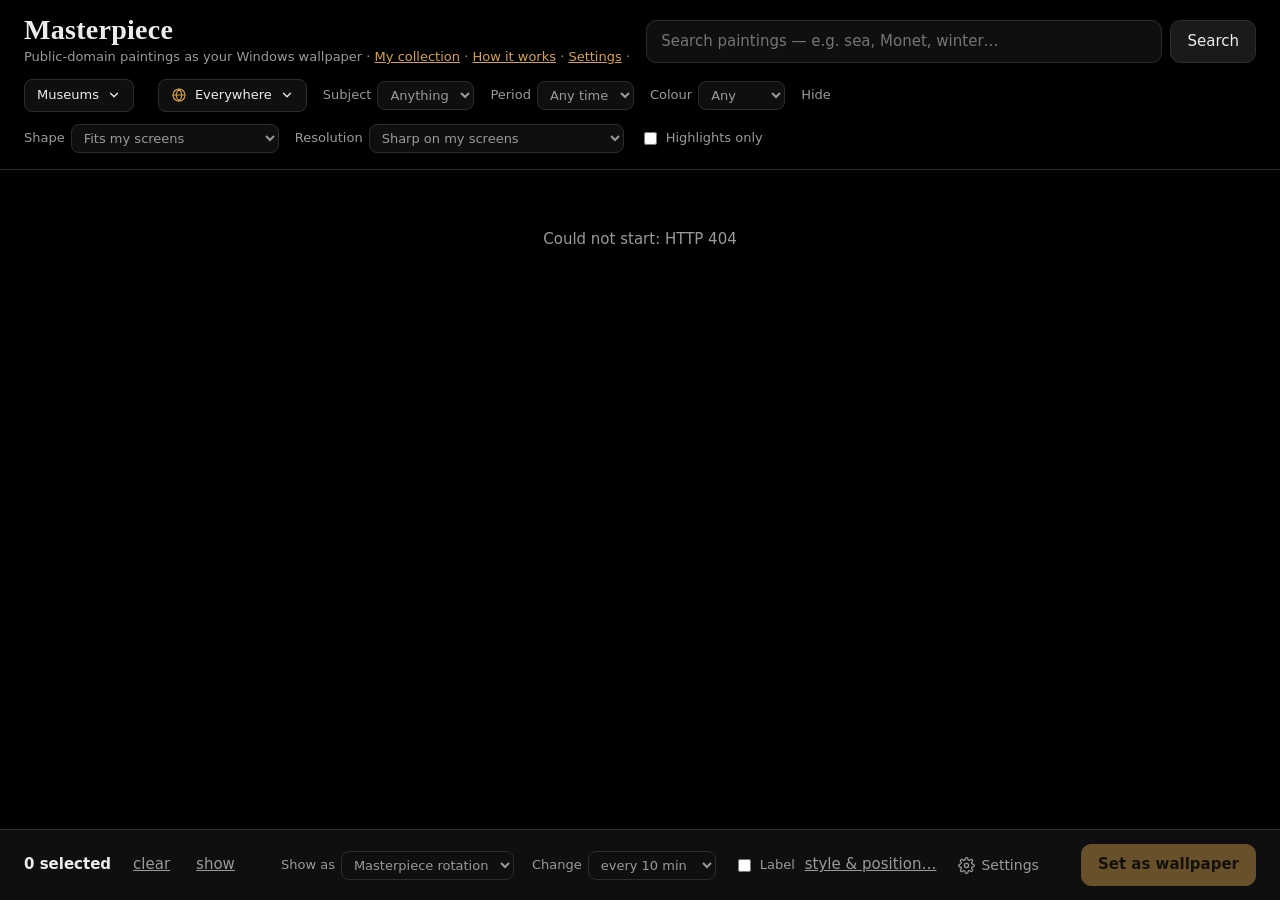
==== masterpiece/web/index.html @ 304f396a "Settings page, lock screen, storage, what's new + automatic updates, NGA and Yale" ====
<!doctype html>
<html lang="en">
<head>
  <meta charset="utf-8">
  <meta name="viewport" content="width=device-width, initial-scale=1">
  <title>Masterpiece</title>
  <link rel="stylesheet" href="styles.css">
</head>
<body>
  <header class="top">
    <div class="brand">
      <h1>Masterpiece</h1>
      <p>Public-domain paintings as your Windows wallpaper · <a href="collection.html" id="collLink">My collection</a>
        · <a href="guide.html">How it works</a> · <a href="settings.html">Settings</a>
        · <button type="button" class="link ver" id="verBtn" title="Check for updates"></button></p>
    </div>

    <form id="search" class="search" autocomplete="off">
      <input id="q" type="search" placeholder="Search paintings — e.g. sea, Monet, winter…" aria-label="Search">
      <button type="submit">Search</button>
    </form>

    <div class="filters">
      <details class="dropdown" id="sourcesDd">
        <summary><span id="sourcesSummary">Museums</span>
          <svg viewBox="0 0 24 24" aria-hidden="true"><path d="M6 9l6 6 6-6"/></svg></summary>
        <div class="menu">
          <div class="menu-actions">
            <button type="button" class="link" id="srcAll">All</button>
            <button type="button" class="link" id="srcNone">None</button>
          </div>
          <div id="sources" role="group" aria-label="Museums"></div>
        </div>
      </details>
      <div class="group">
        <select id="region" hidden aria-hidden="true"><option value="">Everywhere</option></select>
        <details class="dropdown" id="regionDd">
          <summary title="Choose a region on the map">
            <svg class="globe" viewBox="0 0 24 24" aria-hidden="true">
              <circle cx="12" cy="12" r="9"/><path d="M3 12h18M12 3c2.8 2.6 4.2 5.6 4.2 9s-1.4 6.4-4.2 9c-2.8-2.6-4.2-5.6-4.2-9S9.2 5.6 12 3z"/>
            </svg>
            <span id="regionSummary">Everywhere</span>
            <svg viewBox="0 0 24 24" aria-hidden="true"><path d="M6 9l6 6 6-6"/></svg></summary>
          <div class="menu map-menu">
            <div class="map-wrap">
              <svg id="worldMap" viewBox="0 0 1000 420" role="img" aria-label="World map of regions"></svg>
              <div class="map-tip" id="mapTip" hidden></div>
            </div>
            <div class="region-list" id="regionList" role="group" aria-label="Regions"></div>
          </div>
        </details>
        <label>Subject <select id="subject"><option value="">Anything</option></select></label>        <label>Period <select id="period"><option value="">Any time</option></select></label>
        <label title="Only the Art Institute of Chicago supports colour search">Colour
          <select id="color">
            <option value="">Any</option>
            <option value="red">Red</option>
            <option value="orange">Orange</option>
            <option value="yellow">Yellow</option>
            <option value="green">Green</option>
            <option value="blue">Blue</option>
            <option value="purple">Purple</option>
          </select>
        </label>
        <span class="hide-group" id="hide" aria-label="Hide"><span class="lbl">Hide</span></span>
      </div>
    </div>
    <div class="filters">
      <div class="group">
        <label>Shape
          <select id="orientation">
            <option value="screens">Fits my screens</option>
            <option value="span" id="optSpan">Spans all my screens</option>
            <option value="any">Any shape</option>
            <option value="landscape">Landscape</option>
            <option value="portrait">Portrait</option>
            <option value="widescreen">≈ 16:9 widescreen</option>
            <option value="panorama">Panorama (2:1 and wider)</option>
          </select>
        </label>
        <label title="Width of the downloadable image in pixels">Resolution
          <select id="minWidth">
            <option value="sharp" id="optSharp">Sharp on my screens</option>
            <option value="0">Any size</option>
            <option value="1280">≥ 1280 px wide · HD (720p)</option>
            <option value="1920">≥ 1920 px wide · Full HD (1080p)</option>
            <option value="2560">≥ 2560 px wide · QHD (1440p)</option>
            <option value="3840">≥ 3840 px wide · 4K UHD</option>
          </select>
        </label>
        <label class="check"><input type="checkbox" id="topOnly"> Highlights only</label>
      </div>
      <p class="screens" id="screenInfo"></p>
    </div>
  </header>

  <main>
    <div id="whatsNew" class="update-bar whats-new" role="status" hidden>
      <div><b id="whatsNewTitle"></b><div class="notes" id="whatsNewNotes"></div></div>
      <span class="update-actions">
        <button type="button" class="link" id="whatsNewPage" hidden>Release page</button>
        <button type="button" class="primary" id="whatsNewOk">Got it</button>
      </span>
    </div>
    <div id="updateBar" class="update-bar" role="status" hidden>
      <span id="updateText"></span>
      <span class="update-actions">
        <button type="button" class="primary" id="updateInstall">Install now</button>
        <button type="button" class="link" id="updateNotes">What's new</button>
        <button type="button" class="link" id="updateLater">Later</button>
      </span>
      <div class="progress" id="updateBarProgress" hidden><span id="updateProgress"></span></div>
    </div>
    <div id="notice" class="notice" hidden></div>
    <p id="regionNote" class="region-note" hidden></p>
    <div id="grid" class="grid"></div>
    <div class="more">
      <p id="status"></p>
      <button id="loadMore" hidden>Load more</button>
    </div>
  </main>

  <footer class="tray" id="tray">
    <div class="tray-info">
      <strong id="selCount">0 selected</strong>
      <button id="clearSel" class="link">clear</button>
      <button id="showSel" class="link">show</button>
      <span id="rotStatus" class="rot" hidden></span>
      <button id="rotNext" class="link" hidden>next painting</button>
      <button id="restoreBtn" class="restore" hidden title="Stop Masterpiece and put back the wallpaper you had before">
        <svg viewBox="0 0 24 24" aria-hidden="true"><path d="M4 12a8 8 0 1 0 2.4-5.7M4 4v4h4"/></svg>
        Restore my wallpaper</button>
    </div>
    <div class="tray-opts">
      <label title="See “How it works” for the differences">Show as
        <select id="mode">
          <option value="rotate">Masterpiece rotation</option>
          <option value="slideshow">Windows slideshow</option>
          <option value="once">Just once</option>
        </select>
      </label>
      <label id="intervalWrap">Change
        <select id="interval">
          <option value="10">every 10 min</option>
          <option value="30">every 30 min</option>
          <option value="60">every hour</option>
          <option value="180">every 3 hours</option>
          <option value="1440">once a day</option>
          <option value="custom">custom…</option>
        </select>
      </label>
      <span id="customWrap" class="custom-interval" hidden>
        <input id="customN" type="number" min="1" max="999" step="1" value="2" aria-label="Interval">
        <select id="customUnit" aria-label="Unit">
          <option value="1">minutes</option>
          <option value="60">hours</option>
          <option value="1440">days</option>
        </select>
      </span>
      <span class="label-opt">
        <label class="check"><input type="checkbox" id="label"> Label</label>
        <button type="button" class="link" id="labelPosBtn">style &amp; position…</button>
      </span>
      <a href="settings.html" class="settings-link" title="Screens, time of day, lock screen, start-up, updates, storage">
        <svg viewBox="0 0 24 24" aria-hidden="true"><circle cx="12" cy="12" r="3"/><path d="M19.4 15a1.7 1.7 0 0 0 .3 1.8l.1.1a2 2 0 1 1-2.8 2.8l-.1-.1a1.7 1.7 0 0 0-1.8-.3 1.7 1.7 0 0 0-1 1.5V21a2 2 0 1 1-4 0v-.1a1.7 1.7 0 0 0-1.1-1.5 1.7 1.7 0 0 0-1.8.3l-.1.1a2 2 0 1 1-2.8-2.8l.1-.1a1.7 1.7 0 0 0 .3-1.8 1.7 1.7 0 0 0-1.5-1H3a2 2 0 1 1 0-4h.1a1.7 1.7 0 0 0 1.5-1.1 1.7 1.7 0 0 0-.3-1.8l-.1-.1a2 2 0 1 1 2.8-2.8l.1.1a1.7 1.7 0 0 0 1.8.3H9a1.7 1.7 0 0 0 1-1.5V3a2 2 0 1 1 4 0v.1a1.7 1.7 0 0 0 1 1.5 1.7 1.7 0 0 0 1.8-.3l.1-.1a2 2 0 1 1 2.8 2.8l-.1.1a1.7 1.7 0 0 0-.3 1.8V9a1.7 1.7 0 0 0 1.5 1H21a2 2 0 1 1 0 4h-.1a1.7 1.7 0 0 0-1.5 1z"/></svg>
        Settings</a>
    </div>
    <button id="apply" class="primary" disabled>Set as wallpaper</button>
  </footer>

  <dialog id="lightbox">
    <button class="icon-btn close" id="lbClose" aria-label="Close">
      <svg viewBox="0 0 24 24" aria-hidden="true"><path d="M6 6l12 12M18 6L6 18"/></svg>
    </button>
    <button class="icon-btn nav prev" id="lbPrev" aria-label="Previous">
      <svg viewBox="0 0 24 24" aria-hidden="true"><path d="M15 5l-7 7 7 7"/></svg>
    </button>
    <figure>
      <div class="stage">
        <img id="lbImg" alt="">
        <div class="progress" id="lbBar" aria-hidden="true"><span id="lbProgress"></span></div>
      </div>
      <figcaption>
        <h2 id="lbTitle"></h2>
        <p id="lbMeta"></p>
        <p class="actions">
          <button id="lbSelect" class="primary"></button>
          <a id="lbLink" target="_blank" rel="noopener">View on museum site ↗</a>
        </p>
      </figcaption>
    </figure>
    <button class="icon-btn nav next" id="lbNext" aria-label="Next">
      <svg viewBox="0 0 24 24" aria-hidden="true"><path d="M9 5l7 7-7 7"/></svg>
    </button>
  </dialog>

  <dialog id="labelDlg" class="label-dlg">
    <h2>Label style &amp; position</h2>
    <p class="hint">Pick a look, then drag the label on any screen. The same style and spot are used on every screen.</p>
    <div class="label-styles" id="labelStyles">
      <div class="seg-group"><span class="lbl">Look</span>
        <span class="seg" data-key="look">
          <button type="button" data-v="dark">Dark</button>
          <button type="button" data-v="light">Light</button>
          <button type="button" data-v="plaque">Museum plaque</button>
          <button type="button" data-v="shadow">Shadow</button>
          <button type="button" data-v="subtle">Subtle</button>
        </span>
      </div>
      <div class="seg-group"><span class="lbl">Text</span>
        <span class="seg" data-key="text">
          <button type="button" data-v="full">Title — Artist · Museum</button>
          <button type="button" data-v="two">Two lines</button>
          <button type="button" data-v="artist">Title — Artist</button>
          <button type="button" data-v="title">Title only</button>
        </span>
      </div>
      <div class="seg-group"><span class="lbl">Font</span>
        <span class="seg" data-key="font">
          <button type="button" data-v="sans">Sans</button>
          <button type="button" data-v="serif" class="serif">Serif</button>
        </span>
        <span class="lbl">Size</span>
        <span class="seg" data-key="size">
          <button type="button" data-v="s">S</button>
          <button type="button" data-v="m">M</button>
          <button type="button" data-v="l">L</button>
        </span>
      </div>
    </div>
    <div class="screens-stage" id="labelStage"></div>
    <div class="dlg-actions">
      <span class="presets">
        <button type="button" class="link" data-pos="0.5,0.93">bottom centre</button>
        <button type="button" class="link" data-pos="0.5,0.5">centre</button>
        <button type="button" class="link" data-pos="0.86,0.93">bottom right</button>
        <button type="button" class="link" data-pos="0.5,0.07">top centre</button>
      </span>
      <button type="button" class="primary" id="labelDone">Done</button>
    </div>
  </dialog>

  <div id="toast" class="toast" role="status" hidden></div>

  <script src="app.js"></script>
</body>
</html>
---- masterpiece/web/styles.css ----
:root {
  --bg: #000000;
  --panel: #0f0f0f;
  --panel-2: #1a1a1a;
  --line: #2c2c2c;
  --text: #ececec;
  --muted: #9a9a9a;
  --accent: #d4a24c;
  --accent-ink: #1b1306;
  --danger: #e07b6a;
  --radius: 10px;
  --serif: "Iowan Old Style", "Palatino Linotype", Palatino, Georgia, serif;
  --sans: "Segoe UI", system-ui, -apple-system, sans-serif;
}

* { box-sizing: border-box; }
[hidden] { display: none !important; }   /* never let a display rule override `hidden` */
html, body { margin: 0; }
body {
  background: var(--bg);
  color: var(--text);
  font: 15px/1.45 var(--sans);
  padding-bottom: 96px;
}
button, input, select { font: inherit; color: inherit; }

/* ---------- header */
.top {
  position: sticky; top: 0; z-index: 5;
  display: grid; gap: 12px;
  grid-template-columns: auto 1fr;
  align-items: center;
  padding: 16px 24px;
  background: color-mix(in srgb, var(--bg) 92%, transparent);
  backdrop-filter: blur(8px);
  border-bottom: 1px solid var(--line);
}
.brand h1 { font: 600 28px/1 var(--serif); margin: 0; letter-spacing: .01em; }
.brand p { margin: 4px 0 0; color: var(--muted); font-size: 13px; }
.brand a { color: var(--accent); }
.rot { color: var(--muted); font-size: 13px; }
.rot b { color: var(--text); font-weight: 600; }
.region-note { margin: -4px 0 14px; color: var(--muted); font-size: 13px; }
.custom-interval { display: inline-flex; gap: 6px; align-items: center; }
.custom-interval input { width: 64px; }
.label-opt { display: inline-flex; gap: 6px; align-items: center; }
button.restore {
  display: inline-flex; align-items: center; gap: 6px; padding: 6px 12px; font-size: 13px;
  border-color: color-mix(in srgb, var(--danger) 55%, var(--line)); color: var(--text);
}
button.restore:hover { border-color: var(--danger); }
button.restore svg { width: 15px; height: 15px; fill: none; stroke: currentColor; stroke-width: 2.2;
  stroke-linecap: round; stroke-linejoin: round; }

/* ---------- label position dialog */
dialog.label-dlg {
  width: min(760px, 94vw); padding: 22px 24px 20px;
  border: 1px solid var(--line); border-radius: 14px; background: var(--panel); color: var(--text);
}
.label-dlg h2 { margin: 0 0 4px; font: 600 22px/1.2 var(--serif); }
.label-dlg .hint { margin: 0 0 16px; color: var(--muted); font-size: 14px; }
.screens-stage { position: relative; margin: 0 auto 16px; touch-action: none; user-select: none; }
.screen {
  position: absolute; overflow: hidden; border-radius: 6px; cursor: crosshair;
  background: #0a0a0a center / cover no-repeat;
  box-shadow: 0 0 0 2px #262626, 0 8px 24px rgba(0,0,0,.45);
}
.screen .dim { position: absolute; left: 6px; top: 4px; font-size: 10px; color: rgba(255,255,255,.7);
  text-shadow: 0 1px 2px #000; pointer-events: none; }
.screen .guide { position: absolute; top: 0; bottom: 0; left: 50%; width: 1px;
  background: rgba(212,162,76,.8); opacity: 0; transition: opacity .15s; pointer-events: none; }
.screen.snap .guide { opacity: 1; }
.chip-label {
  position: absolute; transform: translate(-50%, -50%); white-space: nowrap; cursor: grab;
  padding: .35em .6em; border-radius: .45em; background: rgba(0,0,0,.55); color: #fff;
  box-shadow: 0 0 0 1px rgba(212,162,76,.0); transition: box-shadow .15s;
  max-width: 60%; line-height: 1.2; font-family: var(--sans);
}
.chip-label span { display: block; overflow: hidden; text-overflow: ellipsis; }
.chip-label.two .l1 { font-size: 1.08em; font-weight: 600; }
.chip-label.two .l2 { font-size: .84em; margin-top: .2em; opacity: .8; }
.chip-label.font-serif { font-family: Georgia, "Palatino Linotype", serif; }
.chip-label.font-serif.two .l1 { font-weight: 400; font-style: italic; }
.chip-label.look-light { background: rgba(250,248,244,.8); color: #161412; }
.chip-label.look-plaque { background: #f0eadd; color: #221c14; border-radius: .16em; padding: .6em .9em;
  border: max(1px, .07em) solid #b0a080; box-shadow: .12em .12em .5em rgba(0,0,0,.45); }
.chip-label.look-shadow, .chip-label.look-subtle { background: none; padding: 0; text-shadow: 0 .07em .3em rgba(0,0,0,.75); }
.chip-label.look-subtle { color: rgba(255,255,255,.6); text-shadow: 0 .07em .3em rgba(0,0,0,.45); }
.screens-stage.dragging .chip-label { cursor: grabbing; box-shadow: 0 0 0 1px var(--accent), 0 0 12px rgba(212,162,76,.5); }
.label-styles { display: grid; gap: 8px; margin: 0 0 16px; }
.seg-group { display: flex; align-items: center; gap: 8px 10px; flex-wrap: wrap; font-size: 13px; }
.seg-group .lbl { color: var(--muted); min-width: 34px; }
.seg { display: inline-flex; flex-wrap: wrap; border: 1px solid var(--line); border-radius: 8px; overflow: hidden; }
.seg button { border: 0; border-radius: 0; padding: 5px 11px; background: transparent; color: var(--text);
  font-size: 13px; cursor: pointer; }
.seg button + button { border-left: 1px solid var(--line); }
.seg button:hover { background: var(--panel-2); }
.seg button.on { background: var(--accent); color: var(--accent-ink); }
.seg button.serif { font-family: Georgia, serif; }
.dlg-actions { display: flex; justify-content: space-between; align-items: center; gap: 12px; flex-wrap: wrap; }
.presets { display: flex; gap: 10px; flex-wrap: wrap; font-size: 13px; }

.search { display: flex; gap: 8px; max-width: 640px; justify-self: end; width: 100%; }
.search input {
  flex: 1; min-width: 0;
  padding: 10px 14px; border-radius: var(--radius);
  background: var(--panel); border: 1px solid var(--line);
}
.search input:focus, select:focus, input:focus { outline: 2px solid var(--accent); outline-offset: 1px; }

button {
  cursor: pointer; border-radius: var(--radius);
  padding: 9px 16px; border: 1px solid var(--line); background: var(--panel-2);
}
button:hover { border-color: var(--muted); }
button.primary { background: var(--accent); color: var(--accent-ink); border-color: var(--accent); font-weight: 600; }
button.primary:disabled { opacity: .45; cursor: not-allowed; }
button.link { background: none; border: 0; padding: 0 4px; color: var(--muted); text-decoration: underline; }

.filters { grid-column: 1 / -1; display: flex; flex-wrap: wrap; gap: 10px 24px; align-items: center; }
.group { display: flex; flex-wrap: wrap; gap: 8px 16px; align-items: center; }
label { display: inline-flex; gap: 6px; align-items: center; color: var(--muted); font-size: 13px; }
select, input[type=number] {
  background: var(--panel); border: 1px solid var(--line); border-radius: 8px; padding: 5px 8px;
}
input[type=number] { width: 72px; }
.check input { accent-color: var(--accent); }

/* ---------- museum dropdown */
.dropdown { position: relative; }
.dropdown summary {
  list-style: none; cursor: pointer; user-select: none;
  display: inline-flex; align-items: center; gap: 8px;
  padding: 6px 12px; border-radius: 8px; font-size: 13px;
  background: var(--panel); border: 1px solid var(--line);
}
.dropdown summary::-webkit-details-marker { display: none; }
.dropdown summary:hover, .dropdown[open] summary { border-color: var(--muted); }
.dropdown summary svg { width: 14px; height: 14px; fill: none; stroke: currentColor; stroke-width: 2.2;
  stroke-linecap: round; stroke-linejoin: round; transition: transform .15s; }
.dropdown[open] summary svg { transform: rotate(180deg); }
.dropdown .menu {
  position: absolute; z-index: 20; top: calc(100% + 6px); left: 0; width: max-content; min-width: 260px;
  max-width: calc(100vw - 32px);
  max-height: 60vh; overflow: auto; padding: 8px;
  background: var(--panel); border: 1px solid var(--line); border-radius: var(--radius);
  box-shadow: 0 12px 32px rgba(0,0,0,.5);
}
.menu-actions { display: flex; gap: 8px; padding: 2px 6px 8px; border-bottom: 1px solid var(--line); margin-bottom: 6px; }
.menu label.row {
  display: flex; align-items: center; gap: 10px; width: 100%;
  padding: 7px 8px; border-radius: 6px; color: var(--text); font-size: 14px; cursor: pointer;
  white-space: nowrap;
}
.menu label.row small { padding-left: 16px; }
.menu label.row .name { display: grid; }
.menu label.row .name em { font-style: normal; font-size: 11px; color: var(--muted); }
.menu label.row:hover { background: var(--panel-2); }
.menu label.row input { accent-color: var(--accent); width: 16px; height: 16px; }
.menu label.row small { margin-left: auto; color: var(--muted); font-size: 11px; white-space: nowrap; }

/* ---------- region map */
.dropdown summary svg.globe { width: 16px; height: 16px; stroke-width: 1.7; color: var(--accent); }
.dropdown[open] summary svg.globe { transform: none; }
.map-menu { width: min(560px, calc(100vw - 32px)); padding: 12px; }
.map-wrap { position: relative; border-radius: 8px; overflow: hidden;
  background: radial-gradient(ellipse at 50% 40%, #1d2a33 0%, #131a20 70%); }
#worldMap { display: block; width: 100%; height: auto; }
#worldMap .grid { stroke: rgba(255,255,255,.06); stroke-width: 1; fill: none; }
#worldMap .land { fill: #3a3a3a; stroke: #262626; stroke-width: 1.2; stroke-linejoin: round; }
#worldMap .region { cursor: pointer; transition: fill .18s ease, filter .18s ease; }
#worldMap .region .land { fill: #6a6a6a; }
#worldMap .region:hover .land, #worldMap .region:focus-visible .land { fill: #a88a52; }
#worldMap .region.on .land { fill: var(--accent); }
#worldMap .region.on { filter: drop-shadow(0 0 6px rgba(212,162,76,.55)); }
#worldMap .region:focus { outline: none; }
#worldMap .off .land { fill: #2a2a2a; }
#worldMap .name { font: 600 15px var(--sans); fill: rgba(255,255,255,.85); pointer-events: none;
  paint-order: stroke; stroke: rgba(0,0,0,.55); stroke-width: 3px; text-anchor: middle; }
.map-tip { position: absolute; padding: 4px 9px; border-radius: 6px; font-size: 12px; pointer-events: none;
  background: rgba(10,10,10,.92); border: 1px solid var(--line); white-space: nowrap; transform: translate(-50%, -130%); }
.region-list { display: flex; flex-wrap: wrap; gap: 6px; margin-top: 10px; }
.region-list button { padding: 5px 11px; font-size: 13px; border-radius: 999px; }
.region-list button[aria-pressed="true"] { background: var(--accent); color: var(--accent-ink); border-color: var(--accent); }

.hide-group { display: inline-flex; flex-wrap: wrap; gap: 4px 12px; align-items: center; }
.hide-group .lbl { color: var(--muted); font-size: 13px; }
.screens { margin: 0; color: var(--muted); font-size: 12px; }
.screens b { color: var(--text); font-weight: 600; }

.chip {
  display: inline-flex; align-items: center; gap: 6px;
  padding: 5px 12px; border-radius: 999px; font-size: 13px;
  border: 1px solid var(--line); background: var(--panel); color: var(--muted);
}
.chip[aria-pressed="true"] { background: var(--panel-2); color: var(--text); border-color: var(--accent); }
.chip .dot { width: 8px; height: 8px; border-radius: 50%; background: var(--line); }
.chip[aria-pressed="true"] .dot { background: var(--accent); }

/* ---------- grid */
main { padding: 20px 24px; }
.grid {
  display: grid; gap: 18px;
  grid-template-columns: repeat(auto-fill, minmax(260px, 1fr));
}
.card {
  position: relative; display: flex; flex-direction: column;
  background: var(--panel); border: 1px solid var(--line); border-radius: var(--radius);
  overflow: hidden; transition: border-color .15s, transform .15s;
}
.card:hover { border-color: var(--muted); }
.card.selected { border-color: var(--accent); box-shadow: 0 0 0 1px var(--accent); }
.card .thumb {
  position: relative; overflow: hidden;
  aspect-ratio: 16 / 10; background: #0a0a0a; border: 0; padding: 0; border-radius: 0; display: block; width: 100%;
}
.card .thumb img { position: absolute; inset: 0; width: 100%; height: 100%; object-fit: cover; display: block; }
.card .body { padding: 10px 12px 12px; display: grid; gap: 2px; }
.card h3 { margin: 0; font: 600 15px/1.3 var(--serif); overflow: hidden; text-overflow: ellipsis; white-space: nowrap; }
.card .maker { color: var(--muted); font-size: 13px; overflow: hidden; text-overflow: ellipsis; white-space: nowrap; }
.card .meta { display: flex; justify-content: space-between; gap: 8px; font-size: 12px; color: var(--muted); margin-top: 6px; }
.badge {
  font-size: 11px; padding: 2px 8px; border-radius: 999px;
  background: var(--panel-2); border: 1px solid var(--line); color: var(--text); white-space: nowrap;
}
/* icon buttons: SVG centred in a fixed box, independent of font metrics */
.icon-btn {
  display: inline-grid; place-items: center;
  width: 40px; height: 40px; padding: 0; line-height: 0;
}
.icon-btn svg {
  display: block; width: 18px; height: 18px;
  fill: none; stroke: currentColor; stroke-width: 2.2; stroke-linecap: round; stroke-linejoin: round;
}

.card .pick {
  position: absolute; top: 8px; right: 8px;
  width: 32px; height: 32px; border-radius: 50%;
  background: rgba(0,0,0,.55); border: 1px solid rgba(255,255,255,.35); color: #fff;
}
.card .pick svg { width: 16px; height: 16px; }
.card .saved {
  position: absolute; top: 10px; left: 10px;
  display: inline-flex; align-items: center; gap: 4px;
  padding: 3px 9px 3px 6px; border-radius: 999px; font-size: 12px; font-weight: 600;
  background: rgba(12, 12, 12, .78); color: #9fd49a; border: 1px solid rgba(159, 212, 154, .45);
  backdrop-filter: blur(4px); pointer-events: none;
}
.card .saved svg { width: 14px; height: 14px; fill: none; stroke: currentColor; stroke-width: 2.6;
  stroke-linecap: round; stroke-linejoin: round; }
.card.selected .pick { background: var(--accent); border-color: var(--accent); color: var(--accent-ink); }

.more { text-align: center; padding: 24px 0; color: var(--muted); }
.update-bar {
  position: relative; overflow: hidden;
  display: flex; flex-wrap: wrap; gap: 10px 18px; align-items: center; justify-content: space-between;
  margin-bottom: 16px; padding: 12px 16px; border-radius: var(--radius);
  border: 1px solid var(--accent); background: color-mix(in srgb, var(--accent) 10%, var(--panel));
}
.update-bar b { color: var(--accent); }
.update-actions { display: inline-flex; gap: 14px; align-items: center; }
.update-actions button.primary { padding: 6px 14px; }
.whats-new { align-items: flex-start; }
.whats-new .notes { white-space: pre-line; margin-top: 6px; font-size: 14px; color: var(--text); max-height: 9.5em; overflow: auto; }
.settings-link { display: inline-flex; align-items: center; gap: 6px; color: var(--muted); font-size: 14px; text-decoration: none; }
.settings-link:hover { color: var(--text); }
.settings-link svg { width: 17px; height: 17px; fill: none; stroke: currentColor; stroke-width: 1.8; }
button.link.ver { font-size: inherit; padding: 0; }
button.link.ver.new { color: var(--accent); }
.notice {
  margin-bottom: 16px; padding: 10px 14px; border-radius: var(--radius);
  border: 1px solid var(--danger); color: var(--danger); background: color-mix(in srgb, var(--danger) 10%, transparent);
}

/* ---------- tray */
.tray {
  position: fixed; left: 0; right: 0; bottom: 0; z-index: 6;
  display: flex; flex-wrap: wrap; gap: 12px 24px; align-items: center; justify-content: space-between;
  padding: 14px 24px; background: var(--panel); border-top: 1px solid var(--line);
}
.tray-info, .tray-opts { display: flex; flex-wrap: wrap; gap: 8px 18px; align-items: center; }

/* ---------- lightbox */
dialog#lightbox {
  width: min(1200px, 96vw); max-height: 94vh; padding: 0;
  border: 1px solid var(--line); border-radius: 14px; background: var(--panel); color: var(--text);
}
dialog::backdrop { background: rgba(0,0,0,.8); }
dialog figure { margin: 0; display: grid; grid-template-rows: 1fr auto; max-height: 94vh; }
dialog .stage { position: relative; background: #0a0a0a; overflow: hidden; }
dialog img { width: 100%; max-height: 72vh; object-fit: contain; display: block; transition: filter .45s ease; }
dialog img.loading { filter: blur(6px) saturate(.85); }

/* high-resolution progress: a thin glowing gold line with a moving sheen */
.progress {
  position: absolute; left: 0; right: 0; bottom: 0; height: 3px;
  background: rgba(255, 255, 255, .06);
  opacity: 0; transition: opacity .5s ease .15s;
}
.progress.active { opacity: 1; transition-delay: 0s; }
.progress span {
  position: absolute; inset: 0; transform-origin: left center; transform: scaleX(0);
  background: linear-gradient(90deg, #8a6424, var(--accent) 60%, #f3d792);
  box-shadow: 0 0 12px rgba(212, 162, 76, .75), 0 0 2px rgba(243, 215, 146, .9);
  transition: transform .25s cubic-bezier(.2, .7, .2, 1);
  overflow: hidden;
}
.progress span::after {
  content: ""; position: absolute; inset: 0;
  background: linear-gradient(90deg, transparent, rgba(255, 255, 255, .7), transparent);
  width: 40%; animation: sheen 1.1s ease-in-out infinite;
}
.progress.indeterminate span { transform: scaleX(1); opacity: .55; }
@keyframes sheen { from { transform: translateX(-100%); } to { transform: translateX(350%); } }
@media (prefers-reduced-motion: reduce) {
  .progress span::after { animation: none; }
  .progress span, dialog img { transition: none; }
}
dialog figcaption { padding: 14px 20px 18px; }
dialog h2 { margin: 0; font: 600 22px/1.25 var(--serif); }
dialog #lbMeta { margin: 4px 0 12px; color: var(--muted); }
dialog .actions { display: flex; gap: 16px; align-items: center; margin: 0; }
dialog a { color: var(--accent); }
dialog .close {
  position: absolute; top: 10px; right: 10px; z-index: 2;
  background: rgba(0,0,0,.6); border-color: rgba(255,255,255,.25); color: #fff;
}
dialog .nav {
  position: absolute; top: 36vh; z-index: 2; width: 44px; height: 44px; border-radius: 50%;
  transform: translateY(-50%);
  background: rgba(0,0,0,.55); border-color: rgba(255,255,255,.25); color: #fff;
}
dialog .nav svg { width: 22px; height: 22px; }
dialog .nav:disabled { opacity: .3; cursor: default; }
dialog .prev { left: 8px; } dialog .next { right: 8px; }

.toast {
  position: fixed; bottom: 90px; left: 50%; transform: translateX(-50%); z-index: 10;
  max-width: min(640px, 92vw); padding: 12px 18px; border-radius: var(--radius);
  background: var(--panel-2); border: 1px solid var(--line); box-shadow: 0 8px 30px rgba(0,0,0,.5);
}

@media (max-width: 760px) {
  .top { grid-template-columns: 1fr; padding: 12px 16px; }
  .search { justify-self: stretch; }
  main { padding: 16px; }
  .tray { padding: 12px 16px; }
}
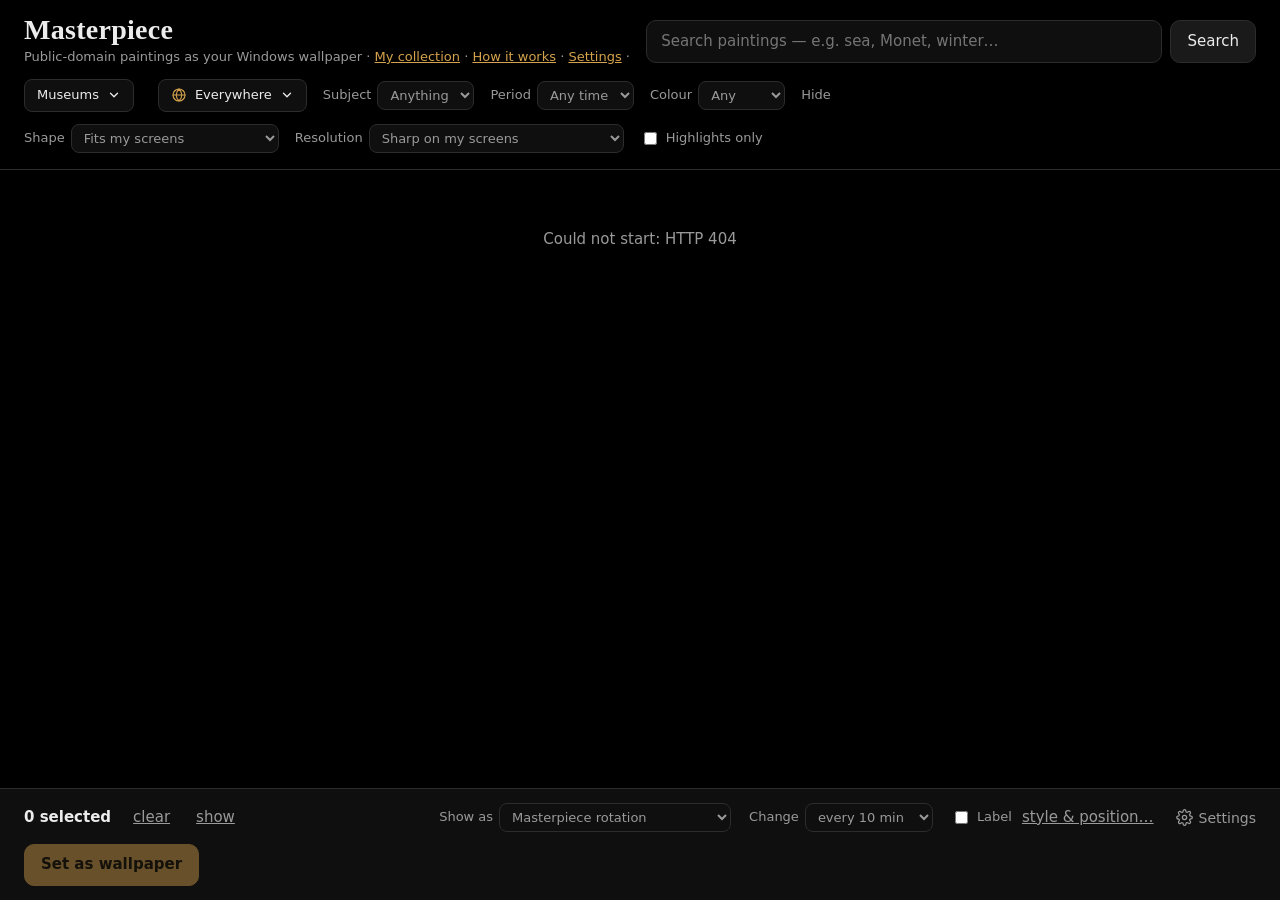
==== commit 265530f9: "Masterpiece 0.4.0: Curator, seasons, Getty Museum, problem reports - Curator mode: once a day Master" ====
--- a/masterpiece/web/index.html
+++ b/masterpiece/web/index.html
@@ -134,6 +134,7 @@
       <label title="See “How it works” for the differences">Show as
         <select id="mode">
           <option value="rotate">Masterpiece rotation</option>
+          <option value="curator">Curator: Masterpiece chooses</option>
           <option value="slideshow">Windows slideshow</option>
           <option value="once">Just once</option>
         </select>
@@ -156,6 +157,8 @@
           <option value="1440">days</option>
         </select>
       </span>
+      <span class="curator-note" id="curatorNote" hidden title="Each day the Curator adds a few new paintings that suit your taste: artists you like, your subject, the season, and now and then a surprise. Your selection is optional.">
+        Adds new paintings for you every day</span>
       <span class="label-opt">
         <label class="check"><input type="checkbox" id="label"> Label</label>
         <button type="button" class="link" id="labelPosBtn">style &amp; position…</button>
--- a/masterpiece/web/styles.css
+++ b/masterpiece/web/styles.css
@@ -262,6 +262,7 @@
 .update-actions button.primary { padding: 6px 14px; }
 .whats-new { align-items: flex-start; }
 .whats-new .notes { white-space: pre-line; margin-top: 6px; font-size: 14px; color: var(--text); max-height: 9.5em; overflow: auto; }
+.curator-note { color: var(--accent); font-size: 13px; }
 .settings-link { display: inline-flex; align-items: center; gap: 6px; color: var(--muted); font-size: 14px; text-decoration: none; }
 .settings-link:hover { color: var(--text); }
 .settings-link svg { width: 17px; height: 17px; fill: none; stroke: currentColor; stroke-width: 1.8; }
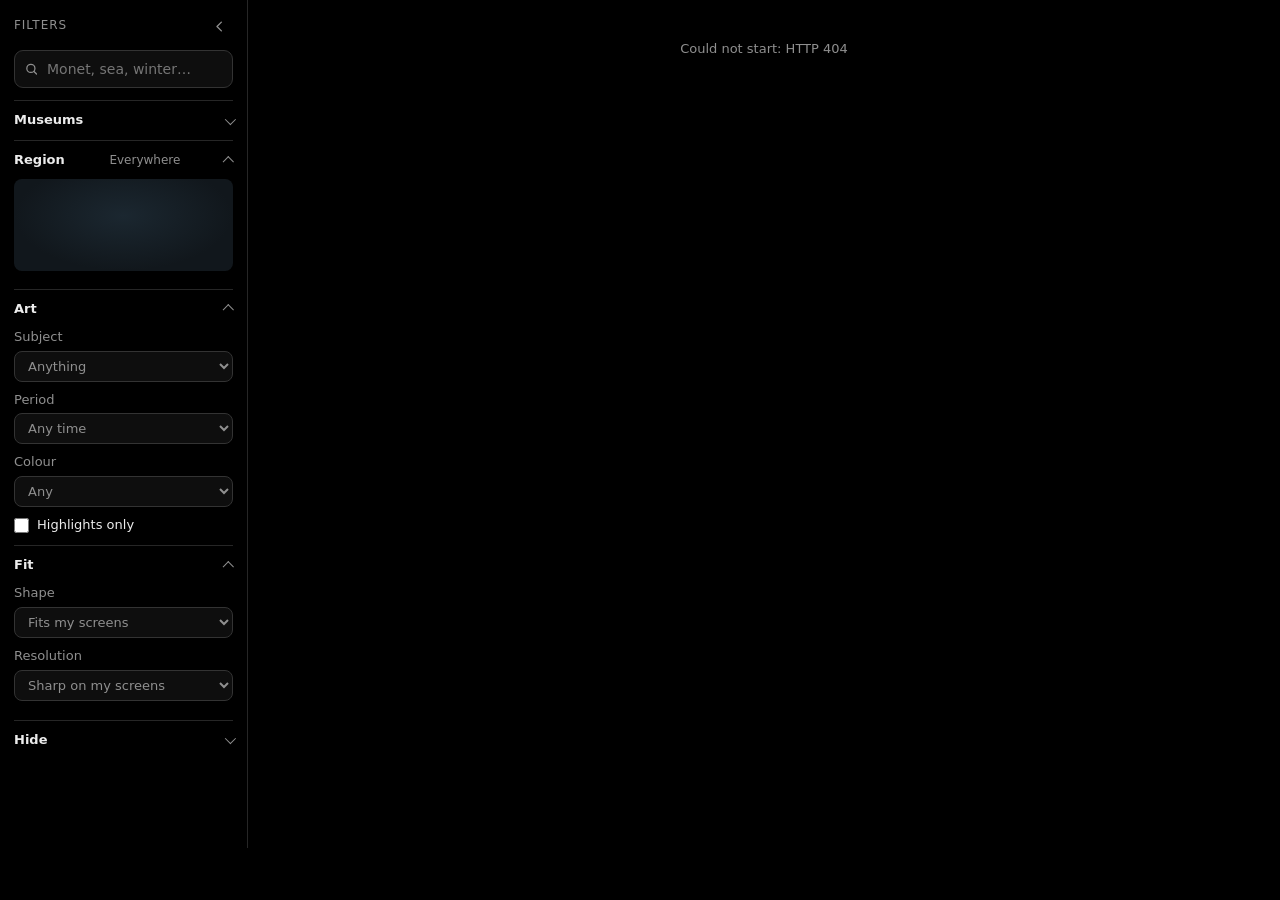
==== commit 94135047: "Masterpiece 0.4.0: UI overhaul with four tabs - Top bar with Search art, My collection, Curator and " ====
--- a/masterpiece/web/index.html
+++ b/masterpiece/web/index.html
@@ -3,70 +3,59 @@
 <head>
   <meta charset="utf-8">
   <meta name="viewport" content="width=device-width, initial-scale=1">
-  <title>Masterpiece</title>
+  <title>Search art · Masterpiece</title>
   <link rel="stylesheet" href="styles.css">
 </head>
 <body>
-  <header class="top">
-    <div class="brand">
-      <h1>Masterpiece</h1>
-      <p>Public-domain paintings as your Windows wallpaper · <a href="collection.html" id="collLink">My collection</a>
-        · <a href="guide.html">How it works</a> · <a href="settings.html">Settings</a>
-        · <button type="button" class="link ver" id="verBtn" title="Check for updates"></button></p>
-    </div>
+  <div class="layout" id="layout">
+    <aside class="panel" id="panel" aria-label="Filters">
+      <div class="panel-head">
+        <span>Filters</span>
+        <button type="button" class="icon-btn ghost" id="panelToggle" title="Hide filters" aria-controls="panel">
+          <svg viewBox="0 0 24 24" aria-hidden="true"><path d="M15 5l-7 7 7 7"/></svg></button>
+      </div>
 
-    <form id="search" class="search" autocomplete="off">
-      <input id="q" type="search" placeholder="Search paintings — e.g. sea, Monet, winter…" aria-label="Search">
-      <button type="submit">Search</button>
-    </form>
+      <form id="search" class="search" autocomplete="off" role="search">
+        <svg viewBox="0 0 24 24" aria-hidden="true"><circle cx="11" cy="11" r="6.5"/><path d="M16 16l4 4"/></svg>
+        <input id="q" type="search" placeholder="Monet, sea, winter…" aria-label="Search art">
+      </form>
 
-    <div class="filters">
-      <details class="dropdown" id="sourcesDd">
-        <summary><span id="sourcesSummary">Museums</span>
-          <svg viewBox="0 0 24 24" aria-hidden="true"><path d="M6 9l6 6 6-6"/></svg></summary>
-        <div class="menu">
-          <div class="menu-actions">
-            <button type="button" class="link" id="srcAll">All</button>
-            <button type="button" class="link" id="srcNone">None</button>
-          </div>
-          <div id="sources" role="group" aria-label="Museums"></div>
+      <details class="fgroup" id="museumsGroup">
+        <summary>Museums <span class="val" id="sourcesSummary"></span></summary>
+        <div class="mini-actions">
+          <button type="button" class="link" id="srcAll">All</button>
+          <button type="button" class="link" id="srcNone">None</button>
         </div>
+        <div id="sources" class="checklist" role="group" aria-label="Museums"></div>
       </details>
-      <div class="group">
+
+      <details class="fgroup" open>
+        <summary>Region <span class="val" id="regionSummary">Everywhere</span></summary>
         <select id="region" hidden aria-hidden="true"><option value="">Everywhere</option></select>
-        <details class="dropdown" id="regionDd">
-          <summary title="Choose a region on the map">
-            <svg class="globe" viewBox="0 0 24 24" aria-hidden="true">
-              <circle cx="12" cy="12" r="9"/><path d="M3 12h18M12 3c2.8 2.6 4.2 5.6 4.2 9s-1.4 6.4-4.2 9c-2.8-2.6-4.2-5.6-4.2-9S9.2 5.6 12 3z"/>
-            </svg>
-            <span id="regionSummary">Everywhere</span>
-            <svg viewBox="0 0 24 24" aria-hidden="true"><path d="M6 9l6 6 6-6"/></svg></summary>
-          <div class="menu map-menu">
-            <div class="map-wrap">
-              <svg id="worldMap" viewBox="0 0 1000 420" role="img" aria-label="World map of regions"></svg>
-              <div class="map-tip" id="mapTip" hidden></div>
-            </div>
-            <div class="region-list" id="regionList" role="group" aria-label="Regions"></div>
-          </div>
-        </details>
-        <label>Subject <select id="subject"><option value="">Anything</option></select></label>        <label>Period <select id="period"><option value="">Any time</option></select></label>
-        <label title="Only the Art Institute of Chicago supports colour search">Colour
+        <div class="map-wrap">
+          <svg id="worldMap" viewBox="0 0 1000 420" role="img" aria-label="World map of regions"></svg>
+          <div class="map-tip" id="mapTip" hidden></div>
+        </div>
+        <div class="chips" id="regionList" role="group" aria-label="Regions"></div>
+      </details>
+
+      <details class="fgroup" open>
+        <summary>Art</summary>
+        <label class="field">Subject <select id="subject"><option value="">Anything</option></select></label>
+        <label class="field">Period <select id="period"><option value="">Any time</option></select></label>
+        <label class="field" title="Only some museums support colour search">Colour
           <select id="color">
-            <option value="">Any</option>
-            <option value="red">Red</option>
-            <option value="orange">Orange</option>
-            <option value="yellow">Yellow</option>
-            <option value="green">Green</option>
-            <option value="blue">Blue</option>
-            <option value="purple">Purple</option>
+            <option value="">Any</option><option value="red">Red</option><option value="orange">Orange</option>
+            <option value="yellow">Yellow</option><option value="green">Green</option>
+            <option value="blue">Blue</option><option value="purple">Purple</option>
           </select>
         </label>
-        <span class="hide-group" id="hide" aria-label="Hide"><span class="lbl">Hide</span></span>
-      </div>
-    </div>
-    <div class="filters">
-      <div class="group">
-        <label>Shape
+        <label class="check"><input type="checkbox" id="topOnly"> Highlights only</label>
+      </details>
+
+      <details class="fgroup" open>
+        <summary>Fit</summary>
+        <label class="field">Shape
           <select id="orientation">
             <option value="screens">Fits my screens</option>
             <option value="span" id="optSpan">Spans all my screens</option>
@@ -77,98 +66,45 @@
             <option value="panorama">Panorama (2:1 and wider)</option>
           </select>
         </label>
-        <label title="Width of the downloadable image in pixels">Resolution
+        <label class="field" title="Width of the downloadable image">Resolution
           <select id="minWidth">
             <option value="sharp" id="optSharp">Sharp on my screens</option>
             <option value="0">Any size</option>
-            <option value="1280">≥ 1280 px wide · HD (720p)</option>
-            <option value="1920">≥ 1920 px wide · Full HD (1080p)</option>
-            <option value="2560">≥ 2560 px wide · QHD (1440p)</option>
-            <option value="3840">≥ 3840 px wide · 4K UHD</option>
+            <option value="1280">≥ 1280 px · HD</option>
+            <option value="1920">≥ 1920 px · Full HD</option>
+            <option value="2560">≥ 2560 px · QHD</option>
+            <option value="3840">≥ 3840 px · 4K</option>
           </select>
         </label>
-        <label class="check"><input type="checkbox" id="topOnly"> Highlights only</label>
+        <p class="screens" id="screenInfo"></p>
+      </details>
+
+      <details class="fgroup">
+        <summary>Hide <span class="val" id="hideSummary"></span></summary>
+        <div class="checklist" id="hide" role="group" aria-label="Hide"></div>
+      </details>
+    </aside>
+
+    <button type="button" class="panel-open" id="panelOpen" title="Show filters">
+      <svg viewBox="0 0 24 24" aria-hidden="true"><path d="M4 6h16M7 12h10M10 18h4"/></svg><span>Filters</span></button>
+
+    <main class="content">
+      <div id="notice" class="notice" hidden></div>
+      <p id="regionNote" class="region-note" hidden></p>
+      <div id="grid" class="grid"></div>
+      <div class="more">
+        <p id="status"></p>
+        <button id="loadMore" hidden>Load more</button>
       </div>
-      <p class="screens" id="screenInfo"></p>
-    </div>
-  </header>
+    </main>
+  </div>
 
-  <main>
-    <div id="whatsNew" class="update-bar whats-new" role="status" hidden>
-      <div><b id="whatsNewTitle"></b><div class="notes" id="whatsNewNotes"></div></div>
-      <span class="update-actions">
-        <button type="button" class="link" id="whatsNewPage" hidden>Release page</button>
-        <button type="button" class="primary" id="whatsNewOk">Got it</button>
-      </span>
-    </div>
-    <div id="updateBar" class="update-bar" role="status" hidden>
-      <span id="updateText"></span>
-      <span class="update-actions">
-        <button type="button" class="primary" id="updateInstall">Install now</button>
-        <button type="button" class="link" id="updateNotes">What's new</button>
-        <button type="button" class="link" id="updateLater">Later</button>
-      </span>
-      <div class="progress" id="updateBarProgress" hidden><span id="updateProgress"></span></div>
-    </div>
-    <div id="notice" class="notice" hidden></div>
-    <p id="regionNote" class="region-note" hidden></p>
-    <div id="grid" class="grid"></div>
-    <div class="more">
-      <p id="status"></p>
-      <button id="loadMore" hidden>Load more</button>
-    </div>
-  </main>
-
-  <footer class="tray" id="tray">
-    <div class="tray-info">
-      <strong id="selCount">0 selected</strong>
-      <button id="clearSel" class="link">clear</button>
-      <button id="showSel" class="link">show</button>
-      <span id="rotStatus" class="rot" hidden></span>
-      <button id="rotNext" class="link" hidden>next painting</button>
-      <button id="restoreBtn" class="restore" hidden title="Stop Masterpiece and put back the wallpaper you had before">
-        <svg viewBox="0 0 24 24" aria-hidden="true"><path d="M4 12a8 8 0 1 0 2.4-5.7M4 4v4h4"/></svg>
-        Restore my wallpaper</button>
-    </div>
-    <div class="tray-opts">
-      <label title="See “How it works” for the differences">Show as
-        <select id="mode">
-          <option value="rotate">Masterpiece rotation</option>
-          <option value="curator">Curator: Masterpiece chooses</option>
-          <option value="slideshow">Windows slideshow</option>
-          <option value="once">Just once</option>
-        </select>
-      </label>
-      <label id="intervalWrap">Change
-        <select id="interval">
-          <option value="10">every 10 min</option>
-          <option value="30">every 30 min</option>
-          <option value="60">every hour</option>
-          <option value="180">every 3 hours</option>
-          <option value="1440">once a day</option>
-          <option value="custom">custom…</option>
-        </select>
-      </label>
-      <span id="customWrap" class="custom-interval" hidden>
-        <input id="customN" type="number" min="1" max="999" step="1" value="2" aria-label="Interval">
-        <select id="customUnit" aria-label="Unit">
-          <option value="1">minutes</option>
-          <option value="60">hours</option>
-          <option value="1440">days</option>
-        </select>
-      </span>
-      <span class="curator-note" id="curatorNote" hidden title="Each day the Curator adds a few new paintings that suit your taste: artists you like, your subject, the season, and now and then a surprise. Your selection is optional.">
-        Adds new paintings for you every day</span>
-      <span class="label-opt">
-        <label class="check"><input type="checkbox" id="label"> Label</label>
-        <button type="button" class="link" id="labelPosBtn">style &amp; position…</button>
-      </span>
-      <a href="settings.html" class="settings-link" title="Screens, time of day, lock screen, start-up, updates, storage">
-        <svg viewBox="0 0 24 24" aria-hidden="true"><circle cx="12" cy="12" r="3"/><path d="M19.4 15a1.7 1.7 0 0 0 .3 1.8l.1.1a2 2 0 1 1-2.8 2.8l-.1-.1a1.7 1.7 0 0 0-1.8-.3 1.7 1.7 0 0 0-1 1.5V21a2 2 0 1 1-4 0v-.1a1.7 1.7 0 0 0-1.1-1.5 1.7 1.7 0 0 0-1.8.3l-.1.1a2 2 0 1 1-2.8-2.8l.1-.1a1.7 1.7 0 0 0 .3-1.8 1.7 1.7 0 0 0-1.5-1H3a2 2 0 1 1 0-4h.1a1.7 1.7 0 0 0 1.5-1.1 1.7 1.7 0 0 0-.3-1.8l-.1-.1a2 2 0 1 1 2.8-2.8l.1.1a1.7 1.7 0 0 0 1.8.3H9a1.7 1.7 0 0 0 1-1.5V3a2 2 0 1 1 4 0v.1a1.7 1.7 0 0 0 1 1.5 1.7 1.7 0 0 0 1.8-.3l.1-.1a2 2 0 1 1 2.8 2.8l-.1.1a1.7 1.7 0 0 0-.3 1.8V9a1.7 1.7 0 0 0 1.5 1H21a2 2 0 1 1 0 4h-.1a1.7 1.7 0 0 0-1.5 1z"/></svg>
-        Settings</a>
-    </div>
-    <button id="apply" class="primary" disabled>Set as wallpaper</button>
-  </footer>
+  <div class="selbar" id="selbar" hidden>
+    <b id="selCount">0 selected</b>
+    <button type="button" class="link" id="showSel">show</button>
+    <button type="button" class="link" id="clearSel">clear</button>
+    <button type="button" class="primary small" id="addSel">Add to collection</button>
+  </div>
 
   <dialog id="lightbox">
     <button class="icon-btn close" id="lbClose" aria-label="Close">
@@ -196,54 +132,9 @@
     </button>
   </dialog>
 
-  <dialog id="labelDlg" class="label-dlg">
-    <h2>Label style &amp; position</h2>
-    <p class="hint">Pick a look, then drag the label on any screen. The same style and spot are used on every screen.</p>
-    <div class="label-styles" id="labelStyles">
-      <div class="seg-group"><span class="lbl">Look</span>
-        <span class="seg" data-key="look">
-          <button type="button" data-v="dark">Dark</button>
-          <button type="button" data-v="light">Light</button>
-          <button type="button" data-v="plaque">Museum plaque</button>
-          <button type="button" data-v="shadow">Shadow</button>
-          <button type="button" data-v="subtle">Subtle</button>
-        </span>
-      </div>
-      <div class="seg-group"><span class="lbl">Text</span>
-        <span class="seg" data-key="text">
-          <button type="button" data-v="full">Title — Artist · Museum</button>
-          <button type="button" data-v="two">Two lines</button>
-          <button type="button" data-v="artist">Title — Artist</button>
-          <button type="button" data-v="title">Title only</button>
-        </span>
-      </div>
-      <div class="seg-group"><span class="lbl">Font</span>
-        <span class="seg" data-key="font">
-          <button type="button" data-v="sans">Sans</button>
-          <button type="button" data-v="serif" class="serif">Serif</button>
-        </span>
-        <span class="lbl">Size</span>
-        <span class="seg" data-key="size">
-          <button type="button" data-v="s">S</button>
-          <button type="button" data-v="m">M</button>
-          <button type="button" data-v="l">L</button>
-        </span>
-      </div>
-    </div>
-    <div class="screens-stage" id="labelStage"></div>
-    <div class="dlg-actions">
-      <span class="presets">
-        <button type="button" class="link" data-pos="0.5,0.93">bottom centre</button>
-        <button type="button" class="link" data-pos="0.5,0.5">centre</button>
-        <button type="button" class="link" data-pos="0.86,0.93">bottom right</button>
-        <button type="button" class="link" data-pos="0.5,0.07">top centre</button>
-      </span>
-      <button type="button" class="primary" id="labelDone">Done</button>
-    </div>
-  </dialog>
-
   <div id="toast" class="toast" role="status" hidden></div>
 
+  <script src="shell.js"></script>
   <script src="app.js"></script>
 </body>
 </html>
--- a/masterpiece/web/styles.css
+++ b/masterpiece/web/styles.css
@@ -1,14 +1,18 @@
 :root {
   --bg: #000000;
-  --panel: #0f0f0f;
-  --panel-2: #1a1a1a;
-  --line: #2c2c2c;
+  --panel: #0e0e0e;
+  --panel-2: #181818;
+  --panel-3: #222222;
+  --line: #262626;
+  --line-2: #333333;
   --text: #ececec;
-  --muted: #9a9a9a;
+  --muted: #8f8f8f;
   --accent: #d4a24c;
   --accent-ink: #1b1306;
   --danger: #e07b6a;
   --radius: 10px;
+  --appbar: 52px;
+  --panel-w: 248px;
   --serif: "Iowan Old Style", "Palatino Linotype", Palatino, Georgia, serif;
   --sans: "Segoe UI", system-ui, -apple-system, sans-serif;
 }
@@ -16,50 +20,349 @@
 * { box-sizing: border-box; }
 [hidden] { display: none !important; }   /* never let a display rule override `hidden` */
 html, body { margin: 0; }
-body {
-  background: var(--bg);
-  color: var(--text);
-  font: 15px/1.45 var(--sans);
-  padding-bottom: 96px;
-}
-button, input, select { font: inherit; color: inherit; }
-
-/* ---------- header */
-.top {
-  position: sticky; top: 0; z-index: 5;
-  display: grid; gap: 12px;
-  grid-template-columns: auto 1fr;
-  align-items: center;
-  padding: 16px 24px;
-  background: color-mix(in srgb, var(--bg) 92%, transparent);
-  backdrop-filter: blur(8px);
+body { background: var(--bg); color: var(--text); font: 14px/1.45 var(--sans); }
+body.has-selbar { padding-bottom: 72px; }
+button, input, select, textarea { font: inherit; color: inherit; }
+a { color: var(--accent); }
+:focus-visible { outline: 2px solid var(--accent); outline-offset: 2px; }
+
+/* ---------- top bar with the four tabs */
+.appbar {
+  position: sticky; top: 0; z-index: 20; height: var(--appbar);
+  display: flex; align-items: center; gap: 28px; padding: 0 20px;
+  background: color-mix(in srgb, var(--bg) 88%, transparent); backdrop-filter: blur(10px);
   border-bottom: 1px solid var(--line);
 }
-.brand h1 { font: 600 28px/1 var(--serif); margin: 0; letter-spacing: .01em; }
-.brand p { margin: 4px 0 0; color: var(--muted); font-size: 13px; }
-.brand a { color: var(--accent); }
-.rot { color: var(--muted); font-size: 13px; }
-.rot b { color: var(--text); font-weight: 600; }
-.region-note { margin: -4px 0 14px; color: var(--muted); font-size: 13px; }
-.custom-interval { display: inline-flex; gap: 6px; align-items: center; }
-.custom-interval input { width: 64px; }
-.label-opt { display: inline-flex; gap: 6px; align-items: center; }
-button.restore {
-  display: inline-flex; align-items: center; gap: 6px; padding: 6px 12px; font-size: 13px;
-  border-color: color-mix(in srgb, var(--danger) 55%, var(--line)); color: var(--text);
-}
+.brand { display: inline-flex; align-items: center; gap: 9px; color: var(--text); text-decoration: none;
+  font: 600 19px/1 var(--serif); letter-spacing: .01em; }
+.logo svg { width: 22px; height: 22px; display: block; fill: none; stroke: var(--accent); stroke-width: 1.6;
+  stroke-linecap: round; stroke-linejoin: round; }
+.tabs { display: flex; height: 100%; gap: 4px; }
+.tab {
+  position: relative; display: inline-flex; align-items: center; gap: 7px; padding: 0 12px;
+  color: var(--muted); text-decoration: none; font-size: 14px; transition: color .15s;
+}
+.tab:hover { color: var(--text); }
+.tab.on { color: var(--text); }
+.tab.on::after {                           /* the gold line under the page you're on */
+  content: ""; position: absolute; left: 10px; right: 10px; bottom: -1px; height: 2px; border-radius: 2px;
+  background: var(--accent); box-shadow: 0 0 10px rgba(212,162,76,.45);
+}
+.tab-count:not(:empty) { font-size: 11px; padding: 1px 7px; border-radius: 999px; background: var(--panel-3); color: var(--muted); }
+.ver { margin-left: auto; padding: 4px 10px; border-radius: 999px; font-size: 12px; color: var(--muted);
+  background: transparent; border: 1px solid transparent; }
+.ver:hover { border-color: var(--line-2); color: var(--text); }
+.ver.new { color: var(--accent-ink); background: var(--accent); border-color: var(--accent); font-weight: 600; }
+
+.banners { padding: 0 20px; }
+.banners:has(.banner:not([hidden])) { padding-top: 14px; }
+.banner {
+  position: relative; overflow: hidden;
+  display: flex; flex-wrap: wrap; gap: 8px 16px; align-items: center; justify-content: space-between;
+  padding: 10px 14px; border-radius: var(--radius); font-size: 13px;
+  border: 1px solid var(--accent); background: color-mix(in srgb, var(--accent) 9%, var(--panel));
+}
+.banner + .banner { margin-top: 8px; }
+.banner b { color: var(--accent); }
+.banner-actions { display: inline-flex; gap: 12px; align-items: center; }
+.whats-new { align-items: flex-start; }
+.whats-new .notes, .notes { white-space: pre-line; margin-top: 6px; font-size: 13px; color: var(--text); max-height: 9.5em; overflow: auto; }
+
+/* ---------- buttons & fields */
+button {
+  cursor: pointer; border-radius: 8px; padding: 7px 14px;
+  border: 1px solid var(--line-2); background: var(--panel-2); transition: border-color .15s, background .15s;
+}
+button:hover { border-color: var(--muted); }
+button:disabled { opacity: .45; cursor: not-allowed; }
+button.small, a.button.small { padding: 5px 11px; font-size: 13px; }
+button.primary { background: var(--accent); color: var(--accent-ink); border-color: var(--accent); font-weight: 600; }
+button.primary:hover { filter: brightness(1.08); }
+button.link { background: none; border: 0; padding: 0 2px; color: var(--muted); text-decoration: underline; text-underline-offset: 2px; }
+button.link:hover { color: var(--text); }
+button.danger { border-color: color-mix(in srgb, var(--danger) 45%, var(--line-2)); }
+button.danger:hover { border-color: var(--danger); }
+button.restore { border-color: color-mix(in srgb, var(--danger) 45%, var(--line-2)); }
 button.restore:hover { border-color: var(--danger); }
-button.restore svg { width: 15px; height: 15px; fill: none; stroke: currentColor; stroke-width: 2.2;
+a.button { display: inline-block; border-radius: 8px; padding: 7px 14px; border: 1px solid var(--line-2);
+  background: var(--panel-2); color: var(--text); text-decoration: none; }
+a.button:hover { border-color: var(--muted); }
+select, input[type=number], input[type=search], textarea {
+  background: var(--panel); border: 1px solid var(--line-2); border-radius: 8px; padding: 6px 9px;
+}
+input[type=number] { width: 72px; }
+label { color: var(--muted); font-size: 13px; }
+.check { display: flex; align-items: center; gap: 8px; color: var(--text); cursor: pointer; }
+.check input { accent-color: var(--accent); width: 15px; height: 15px; margin: 0; }
+.muted { color: var(--muted); font-size: 13px; }
+.icon-btn { display: inline-grid; place-items: center; width: 36px; height: 36px; padding: 0; line-height: 0; border-radius: 50%; }
+.icon-btn svg { display: block; width: 17px; height: 17px; fill: none; stroke: currentColor; stroke-width: 2.2;
   stroke-linecap: round; stroke-linejoin: round; }
-
-/* ---------- label position dialog */
+.icon-btn.ghost { background: transparent; border-color: transparent; color: var(--muted); }
+.icon-btn.ghost:hover { color: var(--text); background: var(--panel-2); }
+
+/* ---------- layout with the filter panel (Search art, My collection) */
+.layout { display: grid; grid-template-columns: var(--panel-w) minmax(0, 1fr); align-items: start; }
+.panel {
+  position: sticky; top: var(--appbar); height: calc(100vh - var(--appbar)); overflow: auto;
+  padding: 12px 14px 24px; border-right: 1px solid var(--line); background: var(--bg);
+  scrollbar-width: thin; scrollbar-color: var(--line-2) transparent;
+}
+.panel-head { display: flex; align-items: center; justify-content: space-between; margin: 0 0 10px;
+  font-size: 12px; letter-spacing: .08em; text-transform: uppercase; color: var(--muted); }
+.panel-head .icon-btn { width: 28px; height: 28px; }
+.panel-head .icon-btn svg { width: 15px; height: 15px; }
+.panel-open { display: none; }
+.layout.collapsed { grid-template-columns: 0 minmax(0, 1fr); }
+.layout.collapsed .panel { display: none; }
+.layout.collapsed .panel-open {
+  display: inline-flex; align-items: center; gap: 6px; position: fixed; z-index: 15; top: calc(var(--appbar) + 12px); left: 14px;
+  padding: 6px 12px; border-radius: 999px; font-size: 13px; background: var(--panel-2);
+}
+.panel-open svg { width: 15px; height: 15px; fill: none; stroke: currentColor; stroke-width: 2.2; stroke-linecap: round; }
+.layout.collapsed .content { padding-left: 24px; padding-top: 56px; }
+
+.search { position: relative; margin: 0 0 12px; }
+.search svg { position: absolute; left: 10px; top: 50%; width: 15px; height: 15px; transform: translateY(-50%);
+  fill: none; stroke: var(--muted); stroke-width: 2; stroke-linecap: round; pointer-events: none; }
+.search input { width: 100%; padding: 8px 10px 8px 32px; border-radius: 9px; }
+
+.fgroup { border-top: 1px solid var(--line); padding: 10px 0; }
+.fgroup > summary {
+  list-style: none; cursor: pointer; user-select: none; display: flex; align-items: center; gap: 8px;
+  font-size: 13px; font-weight: 600; color: var(--text);
+}
+.fgroup > summary::-webkit-details-marker { display: none; }
+.fgroup > summary::after { content: ""; margin-left: auto; width: 7px; height: 7px; border: solid var(--muted);
+  border-width: 0 1.6px 1.6px 0; transform: rotate(45deg) translateY(-2px); transition: transform .15s; }
+.fgroup[open] > summary::after { transform: rotate(-135deg) translateY(-1px); }
+.fgroup > summary .val { margin-left: auto; font-weight: 400; color: var(--muted); font-size: 12px; }
+.fgroup > summary .val + * { margin-left: 0; }
+.fgroup[open] > :not(summary) { margin-top: 9px; }
+.field { display: grid; gap: 4px; margin-bottom: 8px; }
+.field select { width: 100%; }
+.checklist { display: grid; gap: 2px; }
+.checklist .check { padding: 4px 4px; border-radius: 6px; font-size: 13px; }
+.checklist .check:hover { background: var(--panel-2); }
+.checklist .name { display: grid; line-height: 1.25; }
+.checklist .name em { font-style: normal; font-size: 11px; color: var(--muted); }
+.mini-actions { display: flex; gap: 10px; font-size: 12px; margin-bottom: 4px; }
+.chips { display: flex; flex-wrap: wrap; gap: 5px; }
+.chips button { padding: 3px 10px; font-size: 12px; border-radius: 999px; background: var(--panel); }
+.chips button[aria-pressed="true"] { background: var(--accent); color: var(--accent-ink); border-color: var(--accent); }
+.screens { margin: 2px 0 0; color: var(--muted); font-size: 11px; }
+
+.content { padding: 18px 24px 32px; min-width: 0; }
+.content > .sub { margin: 0 0 12px; color: var(--muted); font-size: 13px; }
+.region-note { margin: 0 0 12px; color: var(--muted); font-size: 13px; }
+.notice {
+  margin-bottom: 14px; padding: 9px 13px; border-radius: var(--radius); font-size: 13px;
+  border: 1px solid var(--danger); color: var(--danger); background: color-mix(in srgb, var(--danger) 9%, transparent);
+}
+
+/* ---------- region map (inside the panel) */
+.map-wrap { position: relative; border-radius: 8px; overflow: hidden;
+  background: radial-gradient(ellipse at 50% 40%, #1b2730 0%, #11171c 70%); }
+#worldMap { display: block; width: 100%; height: auto; }
+#worldMap .grid { stroke: rgba(255,255,255,.06); stroke-width: 1; fill: none; }
+#worldMap .land { fill: #3a3a3a; stroke: #262626; stroke-width: 1.2; stroke-linejoin: round; }
+#worldMap .region { cursor: pointer; transition: fill .18s ease, filter .18s ease; }
+#worldMap .region .land { fill: #666; }
+#worldMap .region:hover .land, #worldMap .region:focus-visible .land { fill: #a88a52; }
+#worldMap .region.on .land { fill: var(--accent); }
+#worldMap .region.on { filter: drop-shadow(0 0 6px rgba(212,162,76,.55)); }
+#worldMap .region:focus { outline: none; }
+#worldMap .off .land { fill: #2a2a2a; }
+#worldMap .name { display: none; }
+.map-tip { position: absolute; padding: 3px 8px; border-radius: 6px; font-size: 11px; pointer-events: none;
+  background: rgba(10,10,10,.92); border: 1px solid var(--line); white-space: nowrap; transform: translate(-50%, -130%); }
+#regionList { margin-top: 8px; }
+#regionList button { padding: 3px 9px; font-size: 12px; border-radius: 999px; background: var(--panel); }
+#regionList button[aria-pressed="true"] { background: var(--accent); color: var(--accent-ink); border-color: var(--accent); }
+
+/* ---------- cards */
+.grid { display: grid; gap: 14px; grid-template-columns: repeat(auto-fill, minmax(220px, 1fr)); }
+.card {
+  position: relative; display: flex; flex-direction: column;
+  background: var(--panel); border: 1px solid var(--line); border-radius: var(--radius);
+  overflow: hidden; transition: border-color .15s;
+}
+.card:hover { border-color: var(--line-2); }
+.card.selected { border-color: var(--accent); box-shadow: 0 0 0 1px var(--accent); }
+.card .thumb {
+  position: relative; overflow: hidden; display: block; width: 100%;
+  aspect-ratio: 16 / 10; background: #0a0a0a; border: 0; padding: 0; border-radius: 0; cursor: pointer;
+}
+.card .thumb img { position: absolute; inset: 0; width: 100%; height: 100%; object-fit: cover; display: block;
+  transition: transform .4s ease; }
+.card:hover .thumb img { transform: scale(1.025); }
+.card .body { padding: 9px 11px 11px; display: grid; gap: 1px; }
+.card h3 { margin: 0; font: 600 14px/1.3 var(--serif); overflow: hidden; text-overflow: ellipsis; white-space: nowrap; }
+.card h3 a { color: inherit; text-decoration: none; }
+.card h3 a:hover { text-decoration: underline; }
+.card .maker { color: var(--muted); font-size: 12px; overflow: hidden; text-overflow: ellipsis; white-space: nowrap; }
+.card .meta { display: flex; justify-content: space-between; align-items: center; gap: 8px; font-size: 11px;
+  color: var(--muted); margin-top: 6px; }
+.badge { font-size: 11px; padding: 1px 7px; border-radius: 999px; background: var(--panel-2); border: 1px solid var(--line);
+  color: var(--text); white-space: nowrap; overflow: hidden; text-overflow: ellipsis; max-width: 70%; }
+.card .pick, .card .fav {
+  position: absolute; top: 8px; right: 8px; width: 30px; height: 30px; padding: 0; border-radius: 50%;
+  display: grid; place-items: center; background: rgba(0,0,0,.55); border: 1px solid rgba(255,255,255,.3); color: #fff;
+  backdrop-filter: blur(4px);
+}
+.card .pick svg, .card .fav svg { width: 15px; height: 15px; fill: none; stroke: currentColor; stroke-width: 2.2;
+  stroke-linecap: round; stroke-linejoin: round; }
+.card .pick:hover, .card .fav:hover { border-color: #fff; }
+.card.selected .pick { background: var(--accent); border-color: var(--accent); color: var(--accent-ink); }
+.card .fav.on { color: #ff6b81; border-color: #ff6b81; }
+.card .fav.on svg { fill: currentColor; }
+.card .saved, .badge-top {
+  display: inline-flex; align-items: center; gap: 4px; padding: 2px 8px; border-radius: 999px;
+  font-size: 11px; font-weight: 600; background: rgba(12,12,12,.8); backdrop-filter: blur(4px);
+}
+.card .saved { position: absolute; top: 9px; left: 9px; padding-left: 5px; color: #9fd49a;
+  border: 1px solid rgba(159,212,154,.45); pointer-events: none; }
+.card .saved svg { width: 13px; height: 13px; fill: none; stroke: currentColor; stroke-width: 2.6; stroke-linecap: round; stroke-linejoin: round; }
+.card .badges { position: absolute; top: 9px; left: 9px; display: flex; flex-direction: column; align-items: flex-start; gap: 4px; pointer-events: none; }
+.badge-top { color: var(--accent); border: 1px solid color-mix(in srgb, var(--accent) 60%, transparent); pointer-events: auto; cursor: help; }
+.badge-top.on { background: var(--accent); color: var(--accent-ink); }
+.card-actions { display: flex; gap: 5px; flex-wrap: wrap; margin-top: 9px; }
+.card-actions button { padding: 3px 9px; font-size: 12px; }
+
+.more { text-align: center; padding: 22px 0 8px; color: var(--muted); font-size: 13px; }
+.more p { margin: 0 0 10px; }
+.empty { color: var(--muted); padding: 40px 0; text-align: center; }
+details.hidden-list { margin-top: 28px; }
+details.hidden-list summary { cursor: pointer; color: var(--muted); font-size: 13px; }
+.hidden-list ul { list-style: none; padding: 0; margin: 10px 0 0; display: grid; gap: 6px; }
+.hidden-list li { display: flex; gap: 12px; align-items: center; justify-content: space-between;
+  background: var(--panel); border: 1px solid var(--line); border-radius: 8px; padding: 7px 12px; font-size: 13px; }
+.hidden-list li span { color: var(--muted); font-size: 12px; }
+
+/* ---------- selection bar: only while paintings are selected */
+.selbar {
+  position: fixed; left: 50%; bottom: 16px; transform: translateX(-50%); z-index: 18;
+  display: flex; align-items: center; gap: 14px; padding: 7px 8px 7px 16px; border-radius: 999px;
+  background: var(--panel-2); border: 1px solid var(--line-2); box-shadow: 0 10px 34px rgba(0,0,0,.6);
+  animation: rise .18s ease-out;
+}
+.selbar .primary { border-radius: 999px; }
+@keyframes rise { from { opacity: 0; transform: translate(-50%, 8px); } }
+.layout:not(.collapsed) ~ .selbar { left: calc(50% + var(--panel-w) / 2); }
+
+/* ---------- pages with boxes (Curator, Settings) */
+.page { max-width: 1060px; margin: 0 auto; padding: 22px 24px 48px; display: grid; gap: 16px; }
+.page.settings { max-width: 760px; }
+.box { background: var(--panel); border: 1px solid var(--line); border-radius: 12px; padding: 16px 18px; }
+.box h3 { margin: 0 0 10px; font: 600 16px/1.2 var(--serif); }
+.row { display: grid; grid-template-columns: minmax(0, 1fr) auto; gap: 4px 16px; align-items: center;
+  padding: 9px 0; border-top: 1px solid var(--line); }
+.box h3 + .row, .box .row:first-of-type { border-top: 0; padding-top: 2px; }
+.what b { display: block; font-weight: 600; font-size: 13px; }
+.what span { color: var(--muted); font-size: 12px; }
+.row-end { display: inline-flex; align-items: center; gap: 12px; }
+.actions { display: flex; flex-wrap: wrap; gap: 8px; margin-top: 12px; }
+.foot { text-align: center; }
+.switch { position: relative; width: 40px; height: 22px; display: inline-block; flex: none; }
+.switch input { opacity: 0; width: 0; height: 0; position: absolute; }
+.switch span { position: absolute; inset: 0; border-radius: 999px; background: var(--panel-3);
+  border: 1px solid var(--line-2); transition: background .15s, border-color .15s; cursor: pointer; }
+.switch span::after { content: ""; position: absolute; top: 2px; left: 2px; width: 16px; height: 16px;
+  border-radius: 50%; background: var(--muted); transition: transform .15s, background .15s; }
+.switch input:checked + span { background: var(--accent); border-color: var(--accent); }
+.switch input:checked + span::after { transform: translateX(18px); background: var(--accent-ink); }
+.switch input:focus-visible + span { outline: 2px solid var(--accent); outline-offset: 2px; }
+.custom-interval { display: inline-flex; gap: 6px; align-items: center; margin-left: 6px; }
+.custom-interval input { width: 60px; }
+
+/* storage */
+.bar { height: 8px; border-radius: 999px; background: var(--panel-3); overflow: hidden; display: flex; margin: 6px 0 10px; }
+.bar i { display: block; height: 100%; }
+table.usage { width: 100%; border-collapse: collapse; font-size: 13px; }
+table.usage td { padding: 5px 0; border-top: 1px solid var(--line); vertical-align: top; }
+table.usage td.size { text-align: right; white-space: nowrap; padding-left: 16px; }
+table.usage .dot { display: inline-block; width: 9px; height: 9px; border-radius: 3px; margin-right: 8px; }
+table.usage .note { color: var(--muted); font-size: 11px; display: block; margin-left: 17px; }
+/* problem report */
+.report { border-top: 1px solid var(--line); padding-top: 10px; }
+.report textarea { width: 100%; margin: 8px 0 2px; resize: vertical; font-size: 13px; }
+#repBody { font: 12px/1.45 Consolas, monospace; }
+.rep-preview summary { cursor: pointer; margin-top: 4px; }
+
+/* ---------- Curator tab */
+.now-card { background: var(--panel); border: 1px solid var(--line); border-radius: 14px; overflow: hidden; }
+.now-items { display: grid; grid-template-columns: repeat(auto-fit, minmax(260px, 1fr)); gap: 1px; background: var(--line); }
+.now-item { position: relative; display: block; aspect-ratio: 16 / 7.5; max-height: 330px; width: 100%; background: #0a0a0a; color: #fff; text-decoration: none; overflow: hidden; }
+.now-item img { position: absolute; inset: 0; width: 100%; height: 100%; object-fit: cover; transition: transform .6s ease; }
+.now-item:hover img { transform: scale(1.02); }
+.now-text { position: absolute; left: 0; right: 0; bottom: 0; padding: 40px 16px 12px; display: grid; gap: 1px;
+  background: linear-gradient(transparent, rgba(0,0,0,.82)); font-size: 12px; color: rgba(255,255,255,.8); }
+.now-text b { font: 600 17px/1.25 var(--serif); color: #fff; }
+.now-screen { font-size: 10px; letter-spacing: .08em; text-transform: uppercase; color: rgba(255,255,255,.6); }
+.now-reason { display: inline-flex; align-items: center; gap: 5px; color: var(--accent); font-size: 12px; }
+.now-reason svg { width: 12px; height: 12px; fill: currentColor; stroke: none; }
+.now-empty { display: grid; gap: 4px; place-content: center; text-align: center; min-height: 170px; padding: 24px;
+  background: var(--panel); color: var(--muted); }
+.now-empty b { color: var(--text); font: 600 17px/1.3 var(--serif); }
+.now-bar { display: flex; flex-wrap: wrap; align-items: center; justify-content: space-between; gap: 10px; padding: 10px 14px; }
+.now-status { display: inline-flex; align-items: center; gap: 8px; color: var(--muted); font-size: 13px; }
+.dot { width: 8px; height: 8px; border-radius: 50%; background: var(--line-2); }
+.dot.on { background: #7fd08a; box-shadow: 0 0 8px rgba(127,208,138,.6); }
+.now-controls { display: inline-flex; align-items: center; gap: 6px; }
+.now-controls .restore { margin-left: 8px; }
+
+.curator-cols { display: grid; grid-template-columns: minmax(0, 1fr) minmax(0, 1.15fr); gap: 16px; align-items: start; }
+.source-pick { display: grid; grid-template-columns: 1fr 1fr; gap: 8px; margin-bottom: 8px; }
+.source-pick button { text-align: left; display: grid; gap: 2px; padding: 10px 12px; border-radius: 10px; background: var(--panel); }
+.source-pick button b { font-size: 13px; }
+.source-pick button span { color: var(--muted); font-size: 12px; line-height: 1.35; }
+.source-pick button.on { border-color: var(--accent); box-shadow: inset 0 0 0 1px var(--accent);
+  background: color-mix(in srgb, var(--accent) 8%, var(--panel)); }
+.source-pick button.on b { color: var(--accent); }
+
+.taste.dim .sliders, .taste.dim .taste-extra, .taste.dim .slider-row { opacity: .45; }
+.taste-head { display: flex; align-items: center; justify-content: space-between; gap: 10px; }
+.taste-head h3 { margin: 0; }
+.taste > .muted { margin: 6px 0 10px; }
+.seg { display: inline-flex; flex-wrap: wrap; border: 1px solid var(--line-2); border-radius: 8px; overflow: hidden; }
+.seg button { border: 0; border-radius: 0; padding: 5px 11px; background: transparent; color: var(--muted); font-size: 12px; }
+.seg button + button { border-left: 1px solid var(--line-2); }
+.seg button:hover { background: var(--panel-2); color: var(--text); }
+.seg button.on { background: var(--accent); color: var(--accent-ink); font-weight: 600; }
+.seg button.serif { font-family: Georgia, serif; }
+.taste-tabs { margin-bottom: 8px; }
+.sliders { display: grid; gap: 1px; }
+.slider-row { display: grid; grid-template-columns: 9.5em minmax(0, 1fr) 4.6em; gap: 12px; align-items: center; padding: 3px 0; }
+.s-label { font-size: 13px; overflow: hidden; text-overflow: ellipsis; white-space: nowrap; }
+.s-val { font-size: 12px; color: var(--muted); text-align: right; }
+.slider-row.lv0 .s-label { color: var(--muted); text-decoration: line-through; }
+.slider-row.lv3 .s-val, .slider-row.lv4 .s-val { color: var(--accent); }
+input[type=range] { width: 100%; accent-color: var(--accent); height: 18px; cursor: pointer; }
+.taste-extra { border-top: 1px solid var(--line); margin-top: 10px; padding-top: 10px; display: grid; gap: 8px; }
+.artists button { padding: 3px 10px; font-size: 12px; border-radius: 999px; background: color-mix(in srgb, var(--accent) 10%, var(--panel));
+  border-color: color-mix(in srgb, var(--accent) 45%, var(--line-2)); }
+.artists button.muted { background: var(--panel); border-color: var(--line-2); color: var(--muted); text-decoration: line-through; }
+.surprise-row { border-top: 1px solid var(--line); margin-top: 8px; padding-top: 10px; }
+
+.recent { display: grid; grid-template-columns: repeat(auto-fill, minmax(230px, 1fr)); gap: 10px; }
+.recent-item { display: grid; grid-template-columns: 74px minmax(0, 1fr); gap: 10px; align-items: center; padding: 6px;
+  border-radius: 10px; color: var(--text); text-decoration: none; border: 1px solid var(--line); }
+.recent-item:hover { border-color: var(--line-2); background: var(--panel-2); }
+.recent-item img { width: 74px; height: 52px; object-fit: cover; border-radius: 6px; }
+.recent-item div { display: grid; gap: 1px; font-size: 12px; color: var(--muted); min-width: 0; }
+.recent-item b { font: 600 13px/1.25 var(--serif); color: var(--text); overflow: hidden; text-overflow: ellipsis; white-space: nowrap; }
+
+/* ---------- label style & position dialog */
 dialog.label-dlg {
-  width: min(760px, 94vw); padding: 22px 24px 20px;
-  border: 1px solid var(--line); border-radius: 14px; background: var(--panel); color: var(--text);
-}
-.label-dlg h2 { margin: 0 0 4px; font: 600 22px/1.2 var(--serif); }
-.label-dlg .hint { margin: 0 0 16px; color: var(--muted); font-size: 14px; }
-.screens-stage { position: relative; margin: 0 auto 16px; touch-action: none; user-select: none; }
+  width: min(760px, 94vw); padding: 20px 22px 18px;
+  border: 1px solid var(--line-2); border-radius: 14px; background: var(--panel); color: var(--text);
+}
+.label-dlg h2 { margin: 0 0 4px; font: 600 20px/1.2 var(--serif); }
+.label-dlg .hint { margin: 0 0 14px; color: var(--muted); font-size: 13px; }
+.label-styles { display: grid; gap: 8px; margin: 0 0 14px; }
+.seg-group { display: flex; align-items: center; gap: 8px 10px; flex-wrap: wrap; font-size: 13px; }
+.seg-group .lbl { color: var(--muted); min-width: 34px; font-size: 12px; }
+.screens-stage { position: relative; margin: 0 auto 14px; touch-action: none; user-select: none; }
 .screen {
   position: absolute; overflow: hidden; border-radius: 6px; cursor: crosshair;
   background: #0a0a0a center / cover no-repeat;
@@ -73,8 +376,7 @@
 .chip-label {
   position: absolute; transform: translate(-50%, -50%); white-space: nowrap; cursor: grab;
   padding: .35em .6em; border-radius: .45em; background: rgba(0,0,0,.55); color: #fff;
-  box-shadow: 0 0 0 1px rgba(212,162,76,.0); transition: box-shadow .15s;
-  max-width: 60%; line-height: 1.2; font-family: var(--sans);
+  transition: box-shadow .15s; max-width: 60%; line-height: 1.2; font-family: var(--sans);
 }
 .chip-label span { display: block; overflow: hidden; text-overflow: ellipsis; }
 .chip-label.two .l1 { font-size: 1.08em; font-weight: 600; }
@@ -87,224 +389,42 @@
 .chip-label.look-shadow, .chip-label.look-subtle { background: none; padding: 0; text-shadow: 0 .07em .3em rgba(0,0,0,.75); }
 .chip-label.look-subtle { color: rgba(255,255,255,.6); text-shadow: 0 .07em .3em rgba(0,0,0,.45); }
 .screens-stage.dragging .chip-label { cursor: grabbing; box-shadow: 0 0 0 1px var(--accent), 0 0 12px rgba(212,162,76,.5); }
-.label-styles { display: grid; gap: 8px; margin: 0 0 16px; }
-.seg-group { display: flex; align-items: center; gap: 8px 10px; flex-wrap: wrap; font-size: 13px; }
-.seg-group .lbl { color: var(--muted); min-width: 34px; }
-.seg { display: inline-flex; flex-wrap: wrap; border: 1px solid var(--line); border-radius: 8px; overflow: hidden; }
-.seg button { border: 0; border-radius: 0; padding: 5px 11px; background: transparent; color: var(--text);
-  font-size: 13px; cursor: pointer; }
-.seg button + button { border-left: 1px solid var(--line); }
-.seg button:hover { background: var(--panel-2); }
-.seg button.on { background: var(--accent); color: var(--accent-ink); }
-.seg button.serif { font-family: Georgia, serif; }
 .dlg-actions { display: flex; justify-content: space-between; align-items: center; gap: 12px; flex-wrap: wrap; }
-.presets { display: flex; gap: 10px; flex-wrap: wrap; font-size: 13px; }
-
-.search { display: flex; gap: 8px; max-width: 640px; justify-self: end; width: 100%; }
-.search input {
-  flex: 1; min-width: 0;
-  padding: 10px 14px; border-radius: var(--radius);
-  background: var(--panel); border: 1px solid var(--line);
-}
-.search input:focus, select:focus, input:focus { outline: 2px solid var(--accent); outline-offset: 1px; }
-
-button {
-  cursor: pointer; border-radius: var(--radius);
-  padding: 9px 16px; border: 1px solid var(--line); background: var(--panel-2);
-}
-button:hover { border-color: var(--muted); }
-button.primary { background: var(--accent); color: var(--accent-ink); border-color: var(--accent); font-weight: 600; }
-button.primary:disabled { opacity: .45; cursor: not-allowed; }
-button.link { background: none; border: 0; padding: 0 4px; color: var(--muted); text-decoration: underline; }
-
-.filters { grid-column: 1 / -1; display: flex; flex-wrap: wrap; gap: 10px 24px; align-items: center; }
-.group { display: flex; flex-wrap: wrap; gap: 8px 16px; align-items: center; }
-label { display: inline-flex; gap: 6px; align-items: center; color: var(--muted); font-size: 13px; }
-select, input[type=number] {
-  background: var(--panel); border: 1px solid var(--line); border-radius: 8px; padding: 5px 8px;
-}
-input[type=number] { width: 72px; }
-.check input { accent-color: var(--accent); }
-
-/* ---------- museum dropdown */
-.dropdown { position: relative; }
-.dropdown summary {
-  list-style: none; cursor: pointer; user-select: none;
-  display: inline-flex; align-items: center; gap: 8px;
-  padding: 6px 12px; border-radius: 8px; font-size: 13px;
-  background: var(--panel); border: 1px solid var(--line);
-}
-.dropdown summary::-webkit-details-marker { display: none; }
-.dropdown summary:hover, .dropdown[open] summary { border-color: var(--muted); }
-.dropdown summary svg { width: 14px; height: 14px; fill: none; stroke: currentColor; stroke-width: 2.2;
-  stroke-linecap: round; stroke-linejoin: round; transition: transform .15s; }
-.dropdown[open] summary svg { transform: rotate(180deg); }
-.dropdown .menu {
-  position: absolute; z-index: 20; top: calc(100% + 6px); left: 0; width: max-content; min-width: 260px;
-  max-width: calc(100vw - 32px);
-  max-height: 60vh; overflow: auto; padding: 8px;
-  background: var(--panel); border: 1px solid var(--line); border-radius: var(--radius);
-  box-shadow: 0 12px 32px rgba(0,0,0,.5);
-}
-.menu-actions { display: flex; gap: 8px; padding: 2px 6px 8px; border-bottom: 1px solid var(--line); margin-bottom: 6px; }
-.menu label.row {
-  display: flex; align-items: center; gap: 10px; width: 100%;
-  padding: 7px 8px; border-radius: 6px; color: var(--text); font-size: 14px; cursor: pointer;
-  white-space: nowrap;
-}
-.menu label.row small { padding-left: 16px; }
-.menu label.row .name { display: grid; }
-.menu label.row .name em { font-style: normal; font-size: 11px; color: var(--muted); }
-.menu label.row:hover { background: var(--panel-2); }
-.menu label.row input { accent-color: var(--accent); width: 16px; height: 16px; }
-.menu label.row small { margin-left: auto; color: var(--muted); font-size: 11px; white-space: nowrap; }
-
-/* ---------- region map */
-.dropdown summary svg.globe { width: 16px; height: 16px; stroke-width: 1.7; color: var(--accent); }
-.dropdown[open] summary svg.globe { transform: none; }
-.map-menu { width: min(560px, calc(100vw - 32px)); padding: 12px; }
-.map-wrap { position: relative; border-radius: 8px; overflow: hidden;
-  background: radial-gradient(ellipse at 50% 40%, #1d2a33 0%, #131a20 70%); }
-#worldMap { display: block; width: 100%; height: auto; }
-#worldMap .grid { stroke: rgba(255,255,255,.06); stroke-width: 1; fill: none; }
-#worldMap .land { fill: #3a3a3a; stroke: #262626; stroke-width: 1.2; stroke-linejoin: round; }
-#worldMap .region { cursor: pointer; transition: fill .18s ease, filter .18s ease; }
-#worldMap .region .land { fill: #6a6a6a; }
-#worldMap .region:hover .land, #worldMap .region:focus-visible .land { fill: #a88a52; }
-#worldMap .region.on .land { fill: var(--accent); }
-#worldMap .region.on { filter: drop-shadow(0 0 6px rgba(212,162,76,.55)); }
-#worldMap .region:focus { outline: none; }
-#worldMap .off .land { fill: #2a2a2a; }
-#worldMap .name { font: 600 15px var(--sans); fill: rgba(255,255,255,.85); pointer-events: none;
-  paint-order: stroke; stroke: rgba(0,0,0,.55); stroke-width: 3px; text-anchor: middle; }
-.map-tip { position: absolute; padding: 4px 9px; border-radius: 6px; font-size: 12px; pointer-events: none;
-  background: rgba(10,10,10,.92); border: 1px solid var(--line); white-space: nowrap; transform: translate(-50%, -130%); }
-.region-list { display: flex; flex-wrap: wrap; gap: 6px; margin-top: 10px; }
-.region-list button { padding: 5px 11px; font-size: 13px; border-radius: 999px; }
-.region-list button[aria-pressed="true"] { background: var(--accent); color: var(--accent-ink); border-color: var(--accent); }
-
-.hide-group { display: inline-flex; flex-wrap: wrap; gap: 4px 12px; align-items: center; }
-.hide-group .lbl { color: var(--muted); font-size: 13px; }
-.screens { margin: 0; color: var(--muted); font-size: 12px; }
-.screens b { color: var(--text); font-weight: 600; }
-
-.chip {
-  display: inline-flex; align-items: center; gap: 6px;
-  padding: 5px 12px; border-radius: 999px; font-size: 13px;
-  border: 1px solid var(--line); background: var(--panel); color: var(--muted);
-}
-.chip[aria-pressed="true"] { background: var(--panel-2); color: var(--text); border-color: var(--accent); }
-.chip .dot { width: 8px; height: 8px; border-radius: 50%; background: var(--line); }
-.chip[aria-pressed="true"] .dot { background: var(--accent); }
-
-/* ---------- grid */
-main { padding: 20px 24px; }
-.grid {
-  display: grid; gap: 18px;
-  grid-template-columns: repeat(auto-fill, minmax(260px, 1fr));
-}
-.card {
-  position: relative; display: flex; flex-direction: column;
-  background: var(--panel); border: 1px solid var(--line); border-radius: var(--radius);
-  overflow: hidden; transition: border-color .15s, transform .15s;
-}
-.card:hover { border-color: var(--muted); }
-.card.selected { border-color: var(--accent); box-shadow: 0 0 0 1px var(--accent); }
-.card .thumb {
-  position: relative; overflow: hidden;
-  aspect-ratio: 16 / 10; background: #0a0a0a; border: 0; padding: 0; border-radius: 0; display: block; width: 100%;
-}
-.card .thumb img { position: absolute; inset: 0; width: 100%; height: 100%; object-fit: cover; display: block; }
-.card .body { padding: 10px 12px 12px; display: grid; gap: 2px; }
-.card h3 { margin: 0; font: 600 15px/1.3 var(--serif); overflow: hidden; text-overflow: ellipsis; white-space: nowrap; }
-.card .maker { color: var(--muted); font-size: 13px; overflow: hidden; text-overflow: ellipsis; white-space: nowrap; }
-.card .meta { display: flex; justify-content: space-between; gap: 8px; font-size: 12px; color: var(--muted); margin-top: 6px; }
-.badge {
-  font-size: 11px; padding: 2px 8px; border-radius: 999px;
-  background: var(--panel-2); border: 1px solid var(--line); color: var(--text); white-space: nowrap;
-}
-/* icon buttons: SVG centred in a fixed box, independent of font metrics */
-.icon-btn {
-  display: inline-grid; place-items: center;
-  width: 40px; height: 40px; padding: 0; line-height: 0;
-}
-.icon-btn svg {
-  display: block; width: 18px; height: 18px;
-  fill: none; stroke: currentColor; stroke-width: 2.2; stroke-linecap: round; stroke-linejoin: round;
-}
-
-.card .pick {
-  position: absolute; top: 8px; right: 8px;
-  width: 32px; height: 32px; border-radius: 50%;
-  background: rgba(0,0,0,.55); border: 1px solid rgba(255,255,255,.35); color: #fff;
-}
-.card .pick svg { width: 16px; height: 16px; }
-.card .saved {
-  position: absolute; top: 10px; left: 10px;
-  display: inline-flex; align-items: center; gap: 4px;
-  padding: 3px 9px 3px 6px; border-radius: 999px; font-size: 12px; font-weight: 600;
-  background: rgba(12, 12, 12, .78); color: #9fd49a; border: 1px solid rgba(159, 212, 154, .45);
-  backdrop-filter: blur(4px); pointer-events: none;
-}
-.card .saved svg { width: 14px; height: 14px; fill: none; stroke: currentColor; stroke-width: 2.6;
-  stroke-linecap: round; stroke-linejoin: round; }
-.card.selected .pick { background: var(--accent); border-color: var(--accent); color: var(--accent-ink); }
-
-.more { text-align: center; padding: 24px 0; color: var(--muted); }
-.update-bar {
-  position: relative; overflow: hidden;
-  display: flex; flex-wrap: wrap; gap: 10px 18px; align-items: center; justify-content: space-between;
-  margin-bottom: 16px; padding: 12px 16px; border-radius: var(--radius);
-  border: 1px solid var(--accent); background: color-mix(in srgb, var(--accent) 10%, var(--panel));
-}
-.update-bar b { color: var(--accent); }
-.update-actions { display: inline-flex; gap: 14px; align-items: center; }
-.update-actions button.primary { padding: 6px 14px; }
-.whats-new { align-items: flex-start; }
-.whats-new .notes { white-space: pre-line; margin-top: 6px; font-size: 14px; color: var(--text); max-height: 9.5em; overflow: auto; }
-.curator-note { color: var(--accent); font-size: 13px; }
-.settings-link { display: inline-flex; align-items: center; gap: 6px; color: var(--muted); font-size: 14px; text-decoration: none; }
-.settings-link:hover { color: var(--text); }
-.settings-link svg { width: 17px; height: 17px; fill: none; stroke: currentColor; stroke-width: 1.8; }
-button.link.ver { font-size: inherit; padding: 0; }
-button.link.ver.new { color: var(--accent); }
-.notice {
-  margin-bottom: 16px; padding: 10px 14px; border-radius: var(--radius);
-  border: 1px solid var(--danger); color: var(--danger); background: color-mix(in srgb, var(--danger) 10%, transparent);
-}
-
-/* ---------- tray */
-.tray {
-  position: fixed; left: 0; right: 0; bottom: 0; z-index: 6;
-  display: flex; flex-wrap: wrap; gap: 12px 24px; align-items: center; justify-content: space-between;
-  padding: 14px 24px; background: var(--panel); border-top: 1px solid var(--line);
-}
-.tray-info, .tray-opts { display: flex; flex-wrap: wrap; gap: 8px 18px; align-items: center; }
+.presets { display: flex; gap: 10px; flex-wrap: wrap; font-size: 12px; }
 
 /* ---------- lightbox */
 dialog#lightbox {
   width: min(1200px, 96vw); max-height: 94vh; padding: 0;
-  border: 1px solid var(--line); border-radius: 14px; background: var(--panel); color: var(--text);
-}
-dialog::backdrop { background: rgba(0,0,0,.8); }
+  border: 1px solid var(--line-2); border-radius: 14px; background: var(--panel); color: var(--text);
+}
+dialog::backdrop { background: rgba(0,0,0,.82); }
 dialog figure { margin: 0; display: grid; grid-template-rows: 1fr auto; max-height: 94vh; }
 dialog .stage { position: relative; background: #0a0a0a; overflow: hidden; }
 dialog img { width: 100%; max-height: 72vh; object-fit: contain; display: block; transition: filter .45s ease; }
 dialog img.loading { filter: blur(6px) saturate(.85); }
+dialog figcaption { padding: 12px 18px 16px; }
+dialog h2 { margin: 0; font: 600 20px/1.25 var(--serif); }
+dialog #lbMeta { margin: 3px 0 10px; color: var(--muted); font-size: 13px; }
+dialog .actions { display: flex; gap: 16px; align-items: center; margin: 0; }
+dialog .close { position: absolute; top: 10px; right: 10px; z-index: 2;
+  background: rgba(0,0,0,.6); border-color: rgba(255,255,255,.25); color: #fff; }
+dialog .nav { position: absolute; top: 36vh; z-index: 2; width: 42px; height: 42px; border-radius: 50%;
+  transform: translateY(-50%); background: rgba(0,0,0,.55); border-color: rgba(255,255,255,.25); color: #fff; }
+dialog .nav svg { width: 21px; height: 21px; }
+dialog .nav:disabled { opacity: .3; cursor: default; }
+dialog .prev { left: 8px; } dialog .next { right: 8px; }
 
 /* high-resolution progress: a thin glowing gold line with a moving sheen */
 .progress {
   position: absolute; left: 0; right: 0; bottom: 0; height: 3px;
-  background: rgba(255, 255, 255, .06);
-  opacity: 0; transition: opacity .5s ease .15s;
+  background: rgba(255, 255, 255, .06); opacity: 0; transition: opacity .5s ease .15s;
 }
 .progress.active { opacity: 1; transition-delay: 0s; }
 .progress span {
   position: absolute; inset: 0; transform-origin: left center; transform: scaleX(0);
   background: linear-gradient(90deg, #8a6424, var(--accent) 60%, #f3d792);
   box-shadow: 0 0 12px rgba(212, 162, 76, .75), 0 0 2px rgba(243, 215, 146, .9);
-  transition: transform .25s cubic-bezier(.2, .7, .2, 1);
-  overflow: hidden;
+  transition: transform .25s cubic-bezier(.2, .7, .2, 1); overflow: hidden;
 }
 .progress span::after {
   content: ""; position: absolute; inset: 0;
@@ -315,35 +435,28 @@
 @keyframes sheen { from { transform: translateX(-100%); } to { transform: translateX(350%); } }
 @media (prefers-reduced-motion: reduce) {
   .progress span::after { animation: none; }
-  .progress span, dialog img { transition: none; }
-}
-dialog figcaption { padding: 14px 20px 18px; }
-dialog h2 { margin: 0; font: 600 22px/1.25 var(--serif); }
-dialog #lbMeta { margin: 4px 0 12px; color: var(--muted); }
-dialog .actions { display: flex; gap: 16px; align-items: center; margin: 0; }
-dialog a { color: var(--accent); }
-dialog .close {
-  position: absolute; top: 10px; right: 10px; z-index: 2;
-  background: rgba(0,0,0,.6); border-color: rgba(255,255,255,.25); color: #fff;
-}
-dialog .nav {
-  position: absolute; top: 36vh; z-index: 2; width: 44px; height: 44px; border-radius: 50%;
-  transform: translateY(-50%);
-  background: rgba(0,0,0,.55); border-color: rgba(255,255,255,.25); color: #fff;
-}
-dialog .nav svg { width: 22px; height: 22px; }
-dialog .nav:disabled { opacity: .3; cursor: default; }
-dialog .prev { left: 8px; } dialog .next { right: 8px; }
+  .progress span, dialog img, .card .thumb img, .now-item img { transition: none; }
+}
 
 .toast {
-  position: fixed; bottom: 90px; left: 50%; transform: translateX(-50%); z-index: 10;
-  max-width: min(640px, 92vw); padding: 12px 18px; border-radius: var(--radius);
-  background: var(--panel-2); border: 1px solid var(--line); box-shadow: 0 8px 30px rgba(0,0,0,.5);
-}
-
+  position: fixed; bottom: 76px; left: 50%; transform: translateX(-50%); z-index: 30;
+  max-width: min(620px, 92vw); padding: 10px 16px; border-radius: var(--radius); font-size: 13px;
+  background: var(--panel-3); border: 1px solid var(--line-2); box-shadow: 0 8px 30px rgba(0,0,0,.5);
+}
+
+@media (max-width: 900px) {
+  .curator-cols { grid-template-columns: 1fr; }
+}
 @media (max-width: 760px) {
-  .top { grid-template-columns: 1fr; padding: 12px 16px; }
-  .search { justify-self: stretch; }
-  main { padding: 16px; }
-  .tray { padding: 12px 16px; }
-}
+  .appbar { gap: 12px; padding: 0 12px; overflow-x: auto; }
+  .brand span { display: none; }
+  .tab { padding: 0 8px; font-size: 13px; }
+  .layout { grid-template-columns: 1fr; }
+  .panel { position: static; height: auto; border-right: 0; border-bottom: 1px solid var(--line); }
+  .layout.collapsed .panel-open { position: static; margin: 12px 12px 0; }
+  .layout.collapsed .content { padding-top: 12px; }
+  .content, .page { padding: 14px 12px 32px; }
+  .layout:not(.collapsed) ~ .selbar { left: 50%; }
+  .source-pick { grid-template-columns: 1fr; }
+  .slider-row { grid-template-columns: 7.5em minmax(0, 1fr) 4.2em; }
+}
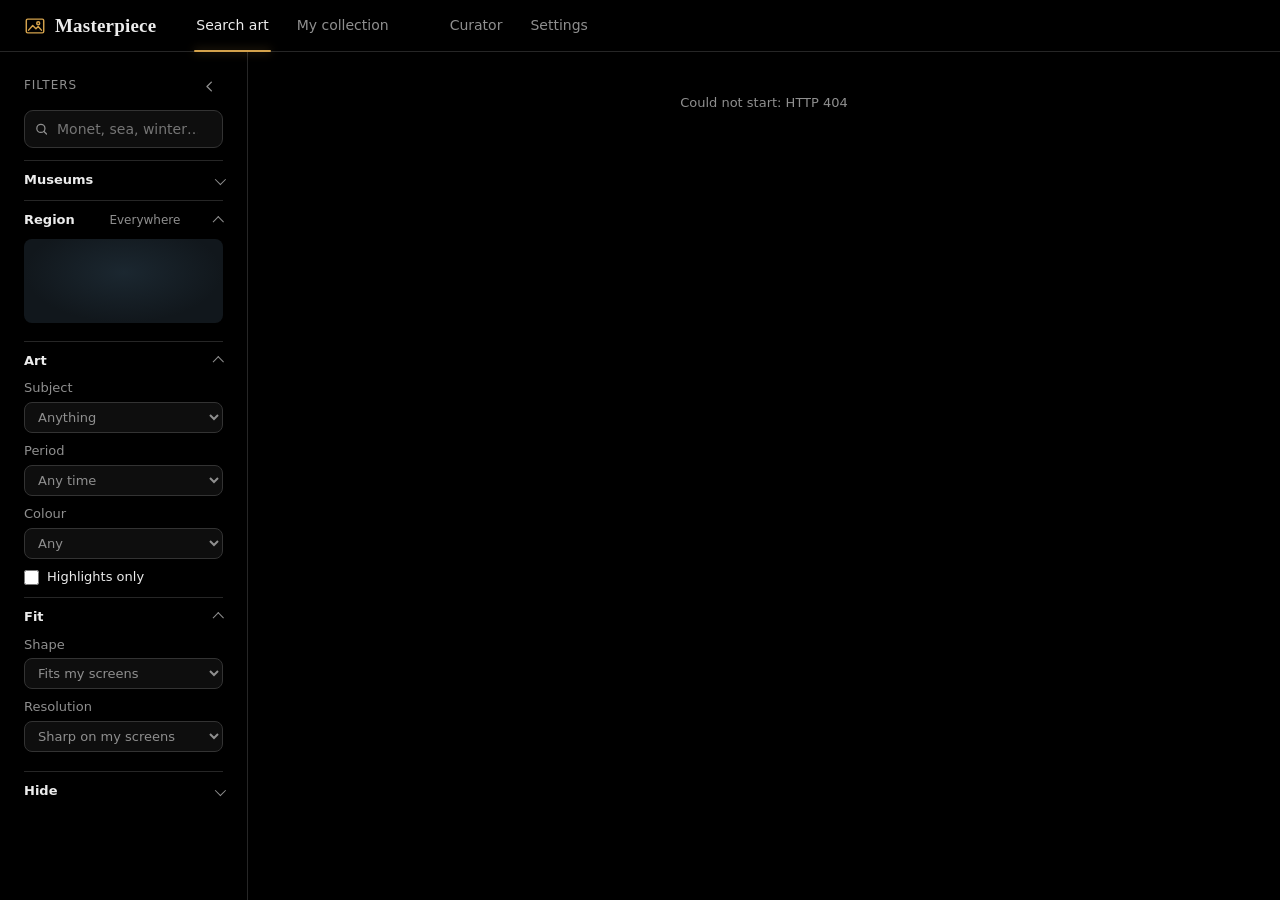
==== commit 078b5426: "Several regions at once, calmer tab switching, equal margins - Region map and chips: combine contine" ====
--- a/masterpiece/web/index.html
+++ b/masterpiece/web/index.html
@@ -5,8 +5,19 @@
   <meta name="viewport" content="width=device-width, initial-scale=1">
   <title>Search art · Masterpiece</title>
   <link rel="stylesheet" href="styles.css">
+  <script type="speculationrules">{"prerender": [{"where": {"href_matches": "/*"}, "eagerness": "moderate"}]}</script>
 </head>
 <body>
+  <header class="appbar">
+    <a class="brand" href="/"><span class="logo" aria-hidden="true"><svg viewBox="0 0 24 24"><rect x="2.5" y="4.5" width="19" height="15" rx="1.5"/><path d="M5 16.5l4.5-5 3.5 3.5 2.5-2.5 3.5 4"/><circle cx="15.5" cy="9" r="1.6"/></svg></span><span>Masterpiece</span></a>
+    <nav class="tabs" aria-label="Sections">
+      <a href="/" class="tab on" aria-current="page" data-tab="search">Search art</a>
+      <a href="collection.html" class="tab" data-tab="collection">My collection<span class="tab-count" id="collCount"></span></a>
+      <a href="curator.html" class="tab" data-tab="curator">Curator</a>
+      <a href="settings.html" class="tab" data-tab="settings">Settings</a>
+    </nav>
+    <button type="button" class="ver" id="verBtn" title="Check for updates"></button>
+  </header>
   <div class="layout" id="layout">
     <aside class="panel" id="panel" aria-label="Filters">
       <div class="panel-head">
@@ -31,7 +42,6 @@
 
       <details class="fgroup" open>
         <summary>Region <span class="val" id="regionSummary">Everywhere</span></summary>
-        <select id="region" hidden aria-hidden="true"><option value="">Everywhere</option></select>
         <div class="map-wrap">
           <svg id="worldMap" viewBox="0 0 1000 420" role="img" aria-label="World map of regions"></svg>
           <div class="map-tip" id="mapTip" hidden></div>
--- a/masterpiece/web/styles.css
+++ b/masterpiece/web/styles.css
@@ -13,6 +13,8 @@
   --radius: 10px;
   --appbar: 52px;
   --panel-w: 248px;
+  --gutter: 24px;                          /* the same side margin on every tab */
+  --top: 20px;                             /* …and the same space under the top bar */
   --serif: "Iowan Old Style", "Palatino Linotype", Palatino, Georgia, serif;
   --sans: "Segoe UI", system-ui, -apple-system, sans-serif;
 }
@@ -26,10 +28,16 @@
 a { color: var(--accent); }
 :focus-visible { outline: 2px solid var(--accent); outline-offset: 2px; }
 
+/* Switching tabs: a quick cross-fade while the top bar stays put */
+@view-transition { navigation: auto; }
+::view-transition-old(root), ::view-transition-new(root) { animation-duration: .14s; }
+.appbar { view-transition-name: appbar; }
+@media (prefers-reduced-motion: reduce) { ::view-transition-group(*) { animation: none; } }
+
 /* ---------- top bar with the four tabs */
 .appbar {
   position: sticky; top: 0; z-index: 20; height: var(--appbar);
-  display: flex; align-items: center; gap: 28px; padding: 0 20px;
+  display: flex; align-items: center; gap: 28px; padding: 0 var(--gutter);
   background: color-mix(in srgb, var(--bg) 88%, transparent); backdrop-filter: blur(10px);
   border-bottom: 1px solid var(--line);
 }
@@ -48,14 +56,16 @@
   content: ""; position: absolute; left: 10px; right: 10px; bottom: -1px; height: 2px; border-radius: 2px;
   background: var(--accent); box-shadow: 0 0 10px rgba(212,162,76,.45);
 }
-.tab-count:not(:empty) { font-size: 11px; padding: 1px 7px; border-radius: 999px; background: var(--panel-3); color: var(--muted); }
-.ver { margin-left: auto; padding: 4px 10px; border-radius: 999px; font-size: 12px; color: var(--muted);
+.tab-count { min-width: 26px; text-align: center; font-size: 11px; padding: 1px 7px; border-radius: 999px;
+  background: var(--panel-3); color: var(--muted); }
+.tab-count:empty { visibility: hidden; }     /* keeps its space, so the tabs never shift */
+.ver { margin-left: auto; min-width: 64px; padding: 4px 10px; border-radius: 999px; font-size: 12px; color: var(--muted);
   background: transparent; border: 1px solid transparent; }
 .ver:hover { border-color: var(--line-2); color: var(--text); }
 .ver.new { color: var(--accent-ink); background: var(--accent); border-color: var(--accent); font-weight: 600; }
 
-.banners { padding: 0 20px; }
-.banners:has(.banner:not([hidden])) { padding-top: 14px; }
+.banners { padding: 0 var(--gutter); }
+.banners:has(.banner:not([hidden])) { padding-top: var(--top); }
 .banner {
   position: relative; overflow: hidden;
   display: flex; flex-wrap: wrap; gap: 8px 16px; align-items: center; justify-content: space-between;
@@ -105,8 +115,9 @@
 .layout { display: grid; grid-template-columns: var(--panel-w) minmax(0, 1fr); align-items: start; }
 .panel {
   position: sticky; top: var(--appbar); height: calc(100vh - var(--appbar)); overflow: auto;
-  padding: 12px 14px 24px; border-right: 1px solid var(--line); background: var(--bg);
+  padding: var(--top) 14px 24px var(--gutter); border-right: 1px solid var(--line); background: var(--bg);
   scrollbar-width: thin; scrollbar-color: var(--line-2) transparent;
+  scrollbar-gutter: stable;                /* same width with or without a scrollbar */
 }
 .panel-head { display: flex; align-items: center; justify-content: space-between; margin: 0 0 10px;
   font-size: 12px; letter-spacing: .08em; text-transform: uppercase; color: var(--muted); }
@@ -120,7 +131,7 @@
   padding: 6px 12px; border-radius: 999px; font-size: 13px; background: var(--panel-2);
 }
 .panel-open svg { width: 15px; height: 15px; fill: none; stroke: currentColor; stroke-width: 2.2; stroke-linecap: round; }
-.layout.collapsed .content { padding-left: 24px; padding-top: 56px; }
+.layout.collapsed .content { padding-top: calc(var(--top) + 40px); }
 
 .search { position: relative; margin: 0 0 12px; }
 .search svg { position: absolute; left: 10px; top: 50%; width: 15px; height: 15px; transform: translateY(-50%);
@@ -152,7 +163,7 @@
 .chips button[aria-pressed="true"] { background: var(--accent); color: var(--accent-ink); border-color: var(--accent); }
 .screens { margin: 2px 0 0; color: var(--muted); font-size: 11px; }
 
-.content { padding: 18px 24px 32px; min-width: 0; }
+.content { padding: var(--top) var(--gutter) 32px; min-width: 0; }
 .content > .sub { margin: 0 0 12px; color: var(--muted); font-size: 13px; }
 .region-note { margin: 0 0 12px; color: var(--muted); font-size: 13px; }
 .notice {
@@ -251,8 +262,10 @@
 .layout:not(.collapsed) ~ .selbar { left: calc(50% + var(--panel-w) / 2); }
 
 /* ---------- pages with boxes (Curator, Settings) */
-.page { max-width: 1060px; margin: 0 auto; padding: 22px 24px 48px; display: grid; gap: 16px; }
-.page.settings { max-width: 760px; }
+.page { padding: var(--top) var(--gutter) 48px; display: grid; gap: 16px; align-content: start; }
+.page.settings { display: block; columns: 2 420px; column-gap: 16px; }      /* boxes flow, no gaps */
+.page.settings > .box { break-inside: avoid; margin: 0 0 16px; }
+.page.settings .foot { column-span: all; margin-top: 0; }
 .box { background: var(--panel); border: 1px solid var(--line); border-radius: 12px; padding: 16px 18px; }
 .box h3 { margin: 0 0 10px; font: 600 16px/1.2 var(--serif); }
 .row { display: grid; grid-template-columns: minmax(0, 1fr) auto; gap: 4px 16px; align-items: center;
@@ -448,14 +461,14 @@
   .curator-cols { grid-template-columns: 1fr; }
 }
 @media (max-width: 760px) {
-  .appbar { gap: 12px; padding: 0 12px; overflow-x: auto; }
+  :root { --gutter: 12px; --top: 14px; }
+  .appbar { gap: 12px; overflow-x: auto; }
   .brand span { display: none; }
   .tab { padding: 0 8px; font-size: 13px; }
   .layout { grid-template-columns: 1fr; }
   .panel { position: static; height: auto; border-right: 0; border-bottom: 1px solid var(--line); }
   .layout.collapsed .panel-open { position: static; margin: 12px 12px 0; }
   .layout.collapsed .content { padding-top: 12px; }
-  .content, .page { padding: 14px 12px 32px; }
   .layout:not(.collapsed) ~ .selbar { left: 50%; }
   .source-pick { grid-template-columns: 1fr; }
   .slider-row { grid-template-columns: 7.5em minmax(0, 1fr) 4.2em; }
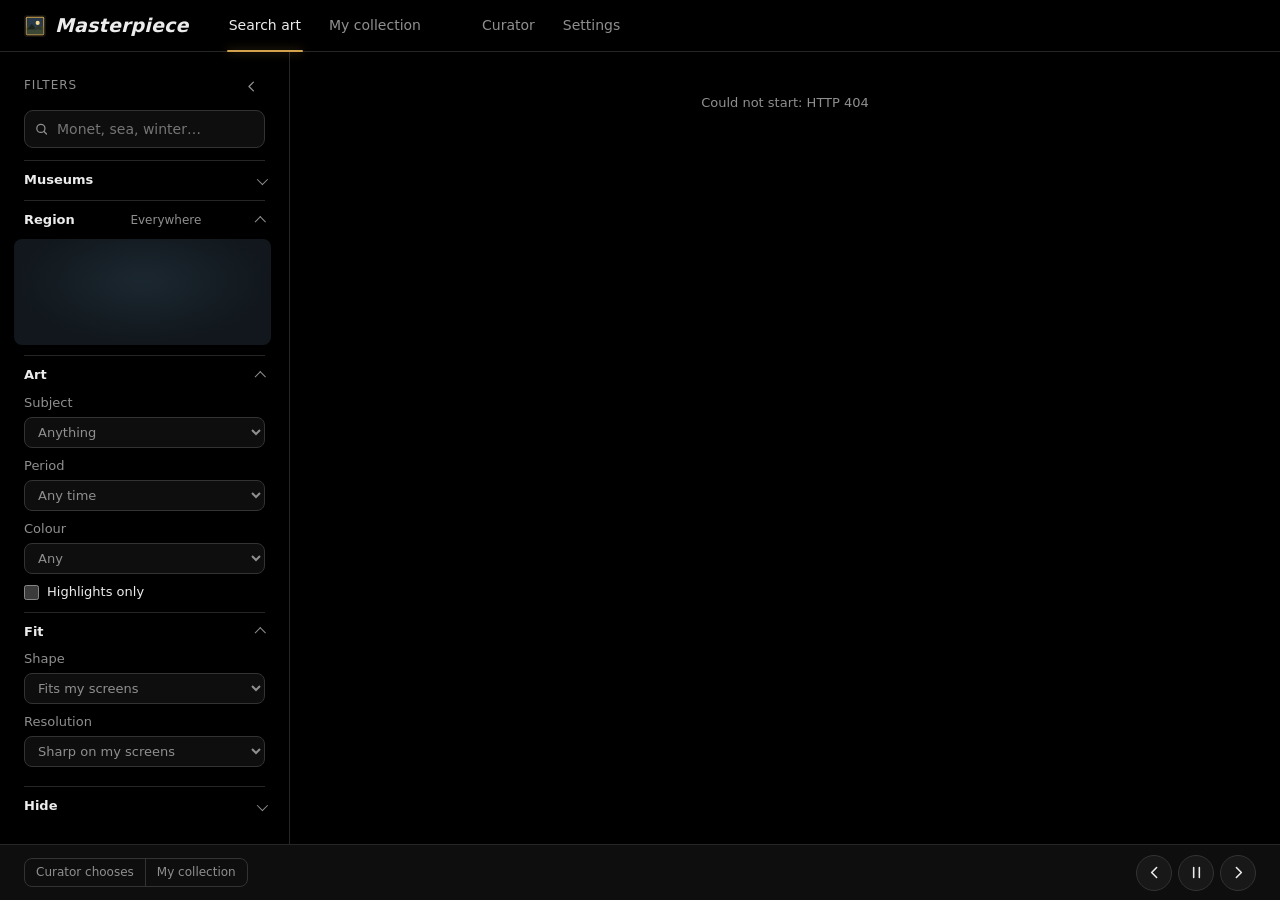
==== commit 19c8963c: "0.4.1: bottom bar on every tab, Africa & Russia, light mode - Rotation bar along the bottom of every" ====
--- a/masterpiece/web/index.html
+++ b/masterpiece/web/index.html
@@ -4,12 +4,13 @@
   <meta charset="utf-8">
   <meta name="viewport" content="width=device-width, initial-scale=1">
   <title>Search art · Masterpiece</title>
+  <script>try{let t=localStorage.getItem("theme")||"dark";if(t==="system")t=matchMedia("(prefers-color-scheme: light)").matches?"light":"dark";document.documentElement.dataset.theme=t}catch(e){}</script>
   <link rel="stylesheet" href="styles.css">
   <script type="speculationrules">{"prerender": [{"where": {"href_matches": "/*"}, "eagerness": "moderate"}]}</script>
 </head>
 <body>
   <header class="appbar">
-    <a class="brand" href="/"><span class="logo" aria-hidden="true"><svg viewBox="0 0 24 24"><rect x="2.5" y="4.5" width="19" height="15" rx="1.5"/><path d="M5 16.5l4.5-5 3.5 3.5 2.5-2.5 3.5 4"/><circle cx="15.5" cy="9" r="1.6"/></svg></span><span>Masterpiece</span></a>
+    <a class="brand" href="/"><span class="logo" aria-hidden="true"><svg viewBox="0 0 24 24"><rect width="24" height="24" rx="3" fill="#15130f"/><rect x="2" y="2" width="20" height="20" rx="1.5" fill="#d4a24c"/><rect x="3" y="3" width="18" height="18" fill="#283a4a"/><rect x="3" y="12.5" width="18" height="8.5" fill="#3c4836"/><circle cx="14.9" cy="8.6" r="2.2" fill="#f3d792"/><path d="M3 15.8L8.6 9.6 13.9 15.8z" fill="#1c2421"/><path d="M9.6 15.8L15.8 11.5 21 15.8z" fill="#2e362c"/></svg></span><span>Masterpiece</span></a>
     <nav class="tabs" aria-label="Sections">
       <a href="/" class="tab on" aria-current="page" data-tab="search">Search art</a>
       <a href="collection.html" class="tab" data-tab="collection">My collection<span class="tab-count" id="collCount"></span></a>
@@ -43,10 +44,10 @@
       <details class="fgroup" open>
         <summary>Region <span class="val" id="regionSummary">Everywhere</span></summary>
         <div class="map-wrap">
-          <svg id="worldMap" viewBox="0 0 1000 420" role="img" aria-label="World map of regions"></svg>
+          <svg id="worldMap" viewBox="22 4 976 404" role="group" aria-label="World map: click regions to choose them"></svg>
           <div class="map-tip" id="mapTip" hidden></div>
+          <button type="button" class="map-clear" id="mapClear" hidden>Everywhere</button>
         </div>
-        <div class="chips" id="regionList" role="group" aria-label="Regions"></div>
       </details>
 
       <details class="fgroup" open>
@@ -144,6 +145,22 @@
 
   <div id="toast" class="toast" role="status" hidden></div>
 
+  <footer class="rotbar" id="rotBar">
+    <div class="rot-left">
+      <span class="seg rot-mode" id="rotMode" role="radiogroup" aria-label="What to show">
+        <button type="button" role="radio" data-mode="curator" title="New paintings every day that suit your taste, plus your collection">Curator chooses</button>
+        <button type="button" role="radio" data-mode="rotate" title="Only the paintings you added yourself">My collection</button>
+      </span>
+      <div class="now-status" id="rotStatus"></div>
+    </div>
+    <div class="now-controls">
+      <button type="button" class="icon-btn" id="rotPrev" title="Previous painting"><svg viewBox="0 0 24 24" aria-hidden="true"><path d="M15 5l-7 7 7 7"/></svg></button>
+      <button type="button" class="icon-btn" id="rotPause" title="Pause"><svg viewBox="0 0 24 24" aria-hidden="true"><path d="M8 5v14M16 5v14"/></svg></button>
+      <button type="button" class="icon-btn" id="rotNext" title="Next painting"><svg viewBox="0 0 24 24" aria-hidden="true"><path d="M9 5l7 7-7 7"/></svg></button>
+      <button type="button" class="primary small" id="rotStart" hidden>Start</button>
+      <button type="button" class="restore small" id="rotRestore" hidden title="Stop Masterpiece and put back the wallpaper you had before">Restore my wallpaper</button>
+    </div>
+  </footer>
   <script src="shell.js"></script>
   <script src="app.js"></script>
 </body>
--- a/masterpiece/web/styles.css
+++ b/masterpiece/web/styles.css
@@ -12,18 +12,49 @@
   --danger: #e07b6a;
   --radius: 10px;
   --appbar: 52px;
-  --panel-w: 248px;
+  --rotbar: 56px;
+  --panel-w: 290px;
   --gutter: 24px;                          /* the same side margin on every tab */
   --top: 20px;                             /* …and the same space under the top bar */
   --serif: "Iowan Old Style", "Palatino Linotype", Palatino, Georgia, serif;
   --sans: "Segoe UI", system-ui, -apple-system, sans-serif;
+  --map-bg: radial-gradient(ellipse at 50% 40%, #1b2730 0%, #11171c 70%);
+  --map-edge: #141b21;
+  --map-land: #707070;
+  --map-land-2: #585858;
+  --map-land-3: #828282;
+  --map-hover: #b39257;
+  --tip-bg: rgba(8,8,8,.95);
+  color-scheme: dark;
+}
+:root[data-theme="light"] {
+  --bg: #f5f3ee;
+  --panel: #ffffff;
+  --panel-2: #efebe3;
+  --panel-3: #e5e0d6;
+  --line: #e1dcd2;
+  --line-2: #cfc8ba;
+  --text: #1c1a17;
+  --muted: #6b655c;
+  --accent: #a87623;
+  --accent-ink: #ffffff;
+  --danger: #b9473a;
+  --map-bg: radial-gradient(ellipse at 50% 40%, #e3ebf0 0%, #d3dde4 70%);
+  --map-edge: #d3dde4;
+  --map-land: #98928a;
+  --map-land-2: #b5afa4;
+  --map-land-3: #847e75;
+  --map-hover: #c9a463;
+  --tip-bg: rgba(255,255,255,.97);
+  color-scheme: light;
 }
 
 * { box-sizing: border-box; }
 [hidden] { display: none !important; }   /* never let a display rule override `hidden` */
 html, body { margin: 0; }
 body { background: var(--bg); color: var(--text); font: 14px/1.45 var(--sans); }
-body.has-selbar { padding-bottom: 72px; }
+body { padding-bottom: var(--rotbar); }
+body.has-selbar { padding-bottom: calc(var(--rotbar) + 72px); }
 button, input, select, textarea { font: inherit; color: inherit; }
 a { color: var(--accent); }
 :focus-visible { outline: 2px solid var(--accent); outline-offset: 2px; }
@@ -32,6 +63,7 @@
 @view-transition { navigation: auto; }
 ::view-transition-old(root), ::view-transition-new(root) { animation-duration: .14s; }
 .appbar { view-transition-name: appbar; }
+.rotbar { view-transition-name: rotbar; }
 @media (prefers-reduced-motion: reduce) { ::view-transition-group(*) { animation: none; } }
 
 /* ---------- top bar with the four tabs */
@@ -42,9 +74,8 @@
   border-bottom: 1px solid var(--line);
 }
 .brand { display: inline-flex; align-items: center; gap: 9px; color: var(--text); text-decoration: none;
-  font: 600 19px/1 var(--serif); letter-spacing: .01em; }
-.logo svg { width: 22px; height: 22px; display: block; fill: none; stroke: var(--accent); stroke-width: 1.6;
-  stroke-linecap: round; stroke-linejoin: round; }
+  font: italic 700 19px/1 var(--sans); letter-spacing: .01em; }
+.logo svg { width: 22px; height: 22px; display: block; }
 .tabs { display: flex; height: 100%; gap: 4px; }
 .tab {
   position: relative; display: inline-flex; align-items: center; gap: 7px; padding: 0 12px;
@@ -114,7 +145,7 @@
 /* ---------- layout with the filter panel (Search art, My collection) */
 .layout { display: grid; grid-template-columns: var(--panel-w) minmax(0, 1fr); align-items: start; }
 .panel {
-  position: sticky; top: var(--appbar); height: calc(100vh - var(--appbar)); overflow: auto;
+  position: sticky; top: var(--appbar); height: calc(100vh - var(--appbar) - var(--rotbar)); overflow: auto;
   padding: var(--top) 14px 24px var(--gutter); border-right: 1px solid var(--line); background: var(--bg);
   scrollbar-width: thin; scrollbar-color: var(--line-2) transparent;
   scrollbar-gutter: stable;                /* same width with or without a scrollbar */
@@ -172,24 +203,26 @@
 }
 
 /* ---------- region map (inside the panel) */
-.map-wrap { position: relative; border-radius: 8px; overflow: hidden;
-  background: radial-gradient(ellipse at 50% 40%, #1b2730 0%, #11171c 70%); }
+.map-wrap { position: relative; border-radius: 8px; overflow: hidden; margin-left: -10px; margin-right: -6px;
+  background: var(--map-bg); }
 #worldMap { display: block; width: 100%; height: auto; }
 #worldMap .grid { stroke: rgba(255,255,255,.06); stroke-width: 1; fill: none; }
-#worldMap .land { fill: #3a3a3a; stroke: #262626; stroke-width: 1.2; stroke-linejoin: round; }
+#worldMap .land { fill: #3a3a3a; stroke: var(--map-edge); stroke-width: 5; stroke-linejoin: round; paint-order: stroke; }
 #worldMap .region { cursor: pointer; transition: fill .18s ease, filter .18s ease; }
-#worldMap .region .land { fill: #666; }
-#worldMap .region:hover .land, #worldMap .region:focus-visible .land { fill: #a88a52; }
+/* three tones, so neighbouring regions never look alike */
+#worldMap .region .land { fill: var(--map-land); }
+#worldMap .region:is([data-region="latam"], [data-region="russia"], [data-region="africa"]) .land { fill: var(--map-land-2); }
+#worldMap .region:is([data-region="middleeast"], [data-region="oceania"]) .land { fill: var(--map-land-3); }
+#worldMap .region:hover .land, #worldMap .region:focus-visible .land { fill: var(--map-hover); }
 #worldMap .region.on .land { fill: var(--accent); }
 #worldMap .region.on { filter: drop-shadow(0 0 6px rgba(212,162,76,.55)); }
 #worldMap .region:focus { outline: none; }
 #worldMap .off .land { fill: #2a2a2a; }
 #worldMap .name { display: none; }
-.map-tip { position: absolute; padding: 3px 8px; border-radius: 6px; font-size: 11px; pointer-events: none;
-  background: rgba(10,10,10,.92); border: 1px solid var(--line); white-space: nowrap; transform: translate(-50%, -130%); }
-#regionList { margin-top: 8px; }
-#regionList button { padding: 3px 9px; font-size: 12px; border-radius: 999px; background: var(--panel); }
-#regionList button[aria-pressed="true"] { background: var(--accent); color: var(--accent-ink); border-color: var(--accent); }
+.map-tip { position: absolute; left: 0; top: 0; padding: 4px 9px; border-radius: 6px; font-size: 12px; pointer-events: none;
+  color: var(--text); background: var(--tip-bg); border: 1px solid var(--line-2); white-space: nowrap; }
+.map-clear { position: absolute; right: 6px; bottom: 6px; padding: 2px 9px; font-size: 11px; border-radius: 999px;
+  background: var(--tip-bg); }
 
 /* ---------- cards */
 .grid { display: grid; gap: 14px; grid-template-columns: repeat(auto-fill, minmax(220px, 1fr)); }
@@ -208,7 +241,7 @@
   transition: transform .4s ease; }
 .card:hover .thumb img { transform: scale(1.025); }
 .card .body { padding: 9px 11px 11px; display: grid; gap: 1px; }
-.card h3 { margin: 0; font: 600 14px/1.3 var(--serif); overflow: hidden; text-overflow: ellipsis; white-space: nowrap; }
+.card h3 { margin: 0; font: italic 700 14px/1.3 var(--sans); overflow: hidden; text-overflow: ellipsis; white-space: nowrap; }
 .card h3 a { color: inherit; text-decoration: none; }
 .card h3 a:hover { text-decoration: underline; }
 .card .maker { color: var(--muted); font-size: 12px; overflow: hidden; text-overflow: ellipsis; white-space: nowrap; }
@@ -252,7 +285,7 @@
 
 /* ---------- selection bar: only while paintings are selected */
 .selbar {
-  position: fixed; left: 50%; bottom: 16px; transform: translateX(-50%); z-index: 18;
+  position: fixed; left: 50%; bottom: calc(var(--rotbar) + 12px); transform: translateX(-50%); z-index: 18;
   display: flex; align-items: center; gap: 14px; padding: 7px 8px 7px 16px; border-radius: 999px;
   background: var(--panel-2); border: 1px solid var(--line-2); box-shadow: 0 10px 34px rgba(0,0,0,.6);
   animation: rise .18s ease-out;
@@ -267,7 +300,7 @@
 .page.settings > .box { break-inside: avoid; margin: 0 0 16px; }
 .page.settings .foot { column-span: all; margin-top: 0; }
 .box { background: var(--panel); border: 1px solid var(--line); border-radius: 12px; padding: 16px 18px; }
-.box h3 { margin: 0 0 10px; font: 600 16px/1.2 var(--serif); }
+.box h3 { margin: 0 0 10px; font: italic 700 16px/1.2 var(--sans); }
 .row { display: grid; grid-template-columns: minmax(0, 1fr) auto; gap: 4px 16px; align-items: center;
   padding: 9px 0; border-top: 1px solid var(--line); }
 .box h3 + .row, .box .row:first-of-type { border-top: 0; padding-top: 2px; }
@@ -310,14 +343,18 @@
 .now-item:hover img { transform: scale(1.02); }
 .now-text { position: absolute; left: 0; right: 0; bottom: 0; padding: 40px 16px 12px; display: grid; gap: 1px;
   background: linear-gradient(transparent, rgba(0,0,0,.82)); font-size: 12px; color: rgba(255,255,255,.8); }
-.now-text b { font: 600 17px/1.25 var(--serif); color: #fff; }
+.now-text b { font: italic 700 17px/1.25 var(--sans); color: #fff; }
 .now-screen { font-size: 10px; letter-spacing: .08em; text-transform: uppercase; color: rgba(255,255,255,.6); }
 .now-reason { display: inline-flex; align-items: center; gap: 5px; color: var(--accent); font-size: 12px; }
 .now-reason svg { width: 12px; height: 12px; fill: currentColor; stroke: none; }
 .now-empty { display: grid; gap: 4px; place-content: center; text-align: center; min-height: 170px; padding: 24px;
   background: var(--panel); color: var(--muted); }
-.now-empty b { color: var(--text); font: 600 17px/1.3 var(--serif); }
-.now-bar { display: flex; flex-wrap: wrap; align-items: center; justify-content: space-between; gap: 10px; padding: 10px 14px; }
+.now-empty b { color: var(--text); font: italic 700 17px/1.3 var(--sans); }
+.rotbar { position: fixed; left: 0; right: 0; bottom: 0; z-index: 19; height: var(--rotbar);
+  display: flex; align-items: center; justify-content: space-between; gap: 10px; padding: 0 var(--gutter);
+  background: var(--panel); border-top: 1px solid var(--line); }
+.rot-left { display: flex; align-items: center; gap: 16px; min-width: 0; }
+.rot-mode button { font-size: 12px; }
 .now-status { display: inline-flex; align-items: center; gap: 8px; color: var(--muted); font-size: 13px; }
 .dot { width: 8px; height: 8px; border-radius: 50%; background: var(--line-2); }
 .dot.on { background: #7fd08a; box-shadow: 0 0 8px rgba(127,208,138,.6); }
@@ -363,14 +400,14 @@
 .recent-item:hover { border-color: var(--line-2); background: var(--panel-2); }
 .recent-item img { width: 74px; height: 52px; object-fit: cover; border-radius: 6px; }
 .recent-item div { display: grid; gap: 1px; font-size: 12px; color: var(--muted); min-width: 0; }
-.recent-item b { font: 600 13px/1.25 var(--serif); color: var(--text); overflow: hidden; text-overflow: ellipsis; white-space: nowrap; }
+.recent-item b { font: italic 700 13px/1.25 var(--sans); color: var(--text); overflow: hidden; text-overflow: ellipsis; white-space: nowrap; }
 
 /* ---------- label style & position dialog */
 dialog.label-dlg {
   width: min(760px, 94vw); padding: 20px 22px 18px;
   border: 1px solid var(--line-2); border-radius: 14px; background: var(--panel); color: var(--text);
 }
-.label-dlg h2 { margin: 0 0 4px; font: 600 20px/1.2 var(--serif); }
+.label-dlg h2 { margin: 0 0 4px; font: italic 700 20px/1.2 var(--sans); }
 .label-dlg .hint { margin: 0 0 14px; color: var(--muted); font-size: 13px; }
 .label-styles { display: grid; gap: 8px; margin: 0 0 14px; }
 .seg-group { display: flex; align-items: center; gap: 8px 10px; flex-wrap: wrap; font-size: 13px; }
@@ -416,7 +453,7 @@
 dialog img { width: 100%; max-height: 72vh; object-fit: contain; display: block; transition: filter .45s ease; }
 dialog img.loading { filter: blur(6px) saturate(.85); }
 dialog figcaption { padding: 12px 18px 16px; }
-dialog h2 { margin: 0; font: 600 20px/1.25 var(--serif); }
+dialog h2 { margin: 0; font: italic 700 20px/1.25 var(--sans); }
 dialog #lbMeta { margin: 3px 0 10px; color: var(--muted); font-size: 13px; }
 dialog .actions { display: flex; gap: 16px; align-items: center; margin: 0; }
 dialog .close { position: absolute; top: 10px; right: 10px; z-index: 2;
@@ -452,7 +489,7 @@
 }
 
 .toast {
-  position: fixed; bottom: 76px; left: 50%; transform: translateX(-50%); z-index: 30;
+  position: fixed; bottom: calc(var(--rotbar) + 72px); left: 50%; transform: translateX(-50%); z-index: 30;
   max-width: min(620px, 92vw); padding: 10px 16px; border-radius: var(--radius); font-size: 13px;
   background: var(--panel-3); border: 1px solid var(--line-2); box-shadow: 0 8px 30px rgba(0,0,0,.5);
 }
